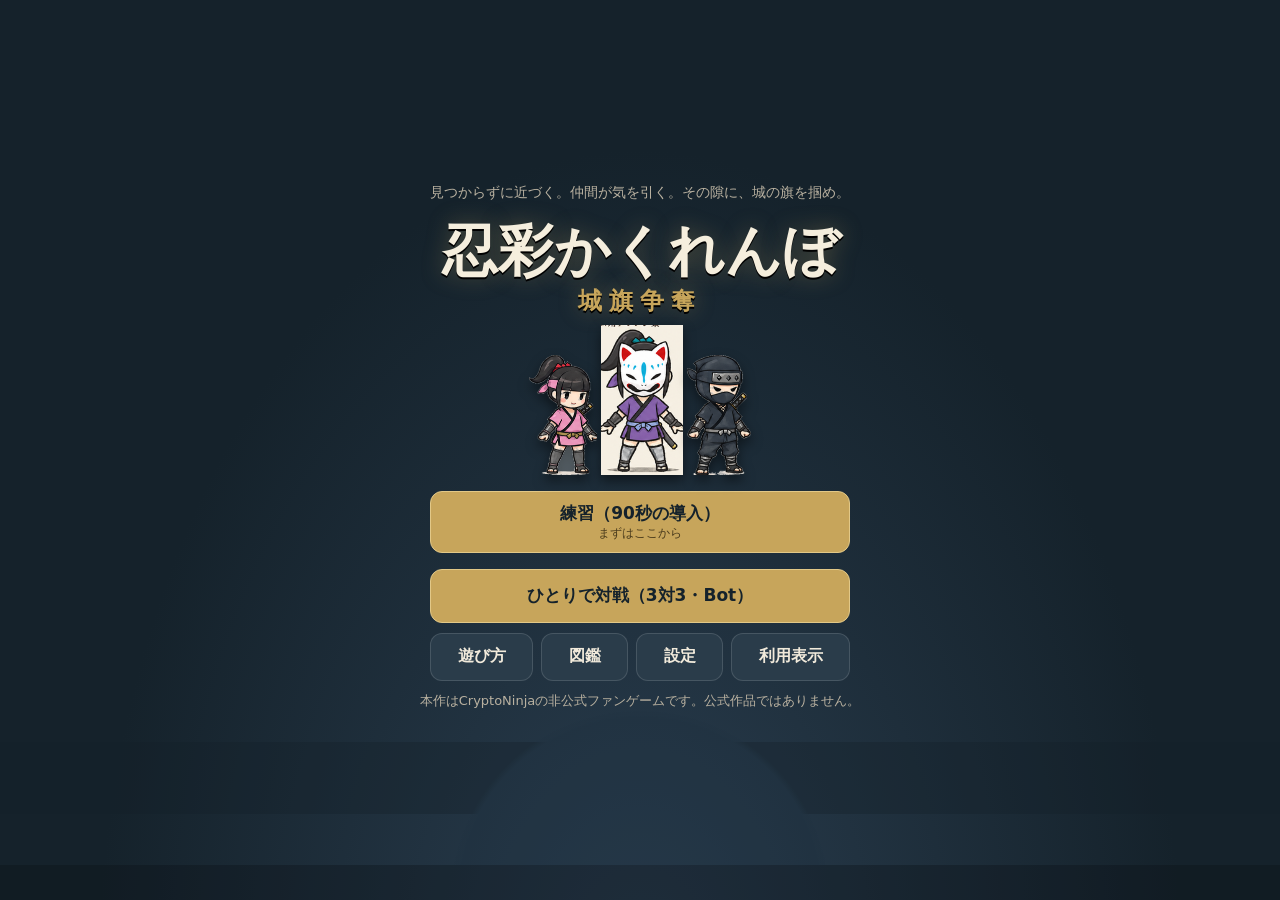
==== index.html @ 896a827f "update ninsai kakurenbo" ====
<!DOCTYPE html>
<html lang="ja">
<head>
  <meta charset="UTF-8">
  <meta name="viewport" content="width=device-width, initial-scale=1.0, viewport-fit=cover, user-scalable=no">
  <title>忍彩かくれんぼ — 城旗争奪</title>
  <meta name="description" content="擬態かくれんぼで城の旗を先に掴む3対3の忍者ゲーム。CryptoNinja非公式ファンゲーム。課金なし・通信なし・オフライン可。">
  <meta name="theme-color" content="#15222B">
  <link rel="manifest" href="manifest.webmanifest">
  <link rel="icon" href="icons/icon-192.png">
  <link rel="apple-touch-icon" href="icons/apple-touch-icon.png">
  <meta name="apple-mobile-web-app-capable" content="yes">
  <meta name="apple-mobile-web-app-status-bar-style" content="black-translucent">
  <meta name="apple-mobile-web-app-title" content="忍彩かくれんぼ">
  <link rel="stylesheet" href="style.css?v=2">
</head>
<body>

  <!-- タイトル -->
  <section id="screen-title" class="screen active">
    <div class="title-wrap">
      <div class="title-castle" aria-hidden="true"></div>
      <p class="title-sub">見つからずに近づく。仲間が気を引く。その隙に、城の旗を掴め。</p>
      <h1 class="title-logo"><span>忍彩かくれんぼ</span><small>城旗争奪</small></h1>
      <div class="title-chars" aria-hidden="true">
        <img src="img/chars/sakuya_quarter.png" alt="">
        <img src="img/chars/kohaku_front.png" alt="" class="mid">
        <img src="img/chars/jin_quarter.png" alt="">
      </div>
      <div class="title-btns">
        <button class="btn primary big" id="btn-tutorial">練習（90秒の導入）<small class="tut-badge">まずはここから</small></button>
        <button class="btn primary big" data-go="lobby">ひとりで対戦（3対3・Bot）</button>
        <div class="row">
          <button class="btn" data-go="howto">遊び方</button>
          <button class="btn" data-go="zukan">図鑑</button>
          <button class="btn" data-open-settings>設定</button>
          <button class="btn" data-go="credits">利用表示</button>
        </div>
      </div>
      <p class="mini">本作はCryptoNinjaの非公式ファンゲームです。公式作品ではありません。</p>
    </div>
  </section>

  <!-- 遊び方 -->
  <section id="screen-howto" class="screen page">
    <header class="page-head"><button class="btn small" data-go="title">← 戻る</button><h2>遊び方</h2></header>
    <div id="howto-body" class="page-body"></div>
  </section>

  <!-- ロビー -->
  <section id="screen-lobby" class="screen page">
    <header class="page-head"><button class="btn small" data-go="title">← 戻る</button><h2>対戦の準備</h2></header>
    <div class="page-body">
      <h3>1. 忍者を選ぶ <small>公式39体・能力は全員同じ。見た目だけ</small></h3>
      <div id="char-preview" class="char-preview"></div>
      <div id="char-grid" class="cgrid"></div>
      <h3>2. チーム <small>色と形で見分ける</small></h3>
      <div id="team-cards" class="cards two"></div>
      <h3>3. あなたの担当 <small>作戦であって能力ではない。試合中に入れ替えてよい</small></h3>
      <div id="role-cards" class="cards"></div>
      <h3>味方2人 <small>おまかせか指名</small></h3>
      <div id="mate-list" class="mates"></div>
      <h3>相手の強さ</h3>
      <div id="dif-cards" class="cards"></div>
      <button class="btn primary big" id="btn-start-match">作戦会議へ →</button>
      <p class="mini">通信対戦は未実装。味方2人と相手3人は端末内のBot（人間と同じ可視情報・能力制限で動く）。</p>
    </div>
  </section>

  <!-- 作戦（15秒） -->
  <section id="screen-briefing" class="screen page">
    <div class="briefing">
      <h2>作戦会議 <span class="timer"><b id="briefing-timer">15</b>秒</span></h2>
      <canvas id="briefing-map" width="384" height="288"></canvas>
      <p id="briefing-text"></p>
      <div class="legend"><span class="n">北・竹回廊</span><span class="c">中央門</span><span class="s">南・石庭</span></div>
      <button class="btn primary big" id="btn-depart">出発（3秒後に開始）</button>
    </div>
  </section>

  <!-- 試合 -->
  <section id="screen-game" class="screen">
    <canvas id="game-canvas"></canvas>
    <div id="stick-zone"><div id="stick-base"><div id="stick-knob"></div></div></div>
    <div id="aim-arrow"></div>

    <div class="hud-top">
      <div id="hud-mates" class="hud-mates"></div>
      <div class="hud-center">
        <div class="hud-time-wrap"><span id="hud-compass" class="compass">➤</span><span id="hud-time">4:00</span><span id="hud-ot" class="ot">延長</span></div>
        <div class="hud-tag">城の旗を先に掴め</div>
      </div>
      <div class="hud-right">
        <canvas id="minimap" width="128" height="96"></canvas>
        <button id="btn-pause" class="icon-btn" aria-label="ポーズ">≡</button>
      </div>
    </div>
    <div id="toast"></div>
    <div id="countdown"></div>
    <div id="hud-return"></div>

    <div id="tut-panel"></div>
    <button id="btn-tut-skip" class="btn small">練習をやめる</button>

    <div class="hud-bottom">
      <div class="camo-wrap"><div id="hud-camo" class="hud-camo"></div><div class="camo-bar"><div id="hud-camo-bar"></div></div></div>
      <button id="btn-claim" class="claim-btn">🚩 旗を掴む<small>F</small></button>
    </div>

    <div id="btns">
      <div id="ping-menu" class="ping-menu"></div>
      <button class="abtn sub" data-action="ping"><span class="ic">👋</span><span class="lb">合図</span><kbd>R</kbd></button>
      <button class="abtn sub" data-action="crouch" id="btn-crouch"><span class="ic">🧎</span><span class="lb">しゃがむ</span><kbd>C</kbd></button>
      <button class="abtn" data-action="scan"><span class="ic">👁</span><span class="lb">見破り</span><kbd>Q</kbd></button>
      <button class="abtn" data-action="camo"><span class="ic">🎋</span><span class="lb">布</span><kbd>E</kbd></button>
      <button class="abtn main" data-action="shot"><span class="ic">🏷</span><span class="lb">印</span><kbd>Space</kbd></button>
    </div>

    <div id="pause" class="overlay">
      <div class="panel">
        <h2>ポーズ</h2>
        <button class="btn primary big" id="btn-resume">続ける</button>
        <button class="btn big" id="btn-pause-settings">設定</button>
        <button class="btn big" id="btn-quit">やめてタイトルへ</button>
      </div>
    </div>
    <div id="rotate-hint">横向きにすると遊びやすい</div>
  </section>

  <!-- 結果 -->
  <section id="screen-result" class="screen page">
    <div class="page-body result">
      <h2 id="result-title" class="result-title">結果</h2>
      <p id="result-sub" class="result-sub"></p>
      <div id="result-hero" class="result-hero"></div>
      <table id="result-table" class="result-table"></table>
      <div class="row">
        <button class="btn primary big" id="btn-rematch">もう一戦</button>
        <button class="btn big" id="btn-rematch-swap">チーム入替で再戦</button>
      </div>
      <button class="btn" id="btn-to-lobby">ロビーへ戻る</button>
    </div>
  </section>

  <!-- 練習おわり -->
  <section id="screen-tutdone" class="screen page">
    <div class="page-body result">
      <h2 class="result-title win">練習おわり！</h2>
      <div class="result-hero"><img src="img/chars/kohaku_happy.png" alt=""><div class="bubble" id="tut-done-text"></div></div>
      <button class="btn primary big" data-go="lobby">ひとりで対戦へ</button>
      <button class="btn" data-go="title">タイトルへ</button>
    </div>
  </section>

  <!-- 図鑑 -->
  <section id="screen-zukan" class="screen page">
    <header class="page-head"><button class="btn small" data-go="title">← 戻る</button><h2>図鑑</h2></header>
    <div class="page-body">
      <div id="zukan-stats" class="stats"></div>
      <div id="zukan-filter" class="chips"></div>
      <div id="zukan-cards"></div>
      <p class="mini">名前・クラン・忍術・武器・紹介文は <a href="https://www.ninja-dao.com/characters" target="_blank" rel="noopener">Ninja DAO 公式キャラクター資料</a>（CC0）から。資料シートは公式2D・公式3Dフィギュア・公式データをまとめた参照用。「ゲーム用アレンジ案」は公式画像を参照して描いた本作の解釈で、公式設定画ではない。</p>
    </div>
  </section>

  <!-- 利用表示 -->
  <section id="screen-credits" class="screen page">
    <header class="page-head"><button class="btn small" data-go="title">← 戻る</button><h2>利用表示</h2></header>
    <div class="page-body">
      <div class="card">
        <h3>本作について</h3>
        <p><b>本作はCryptoNinjaの非公式ファンゲームです。公式作品ではありません。</b></p>
        <p>キャラクター（CryptoNinja 公式39体）の名前・外見・クラン・忍術・武器・紹介文は <a href="https://www.ninja-dao.com/characters" target="_blank" rel="noopener">Ninja DAO 公式キャラクター資料</a> を参照しています。会話・競技上の役割・擬態の道具・チーム分けは本作の創作で、公式の設定ではありません。</p>
        <p>利用条件は <a href="https://www.ninja-dao.com/guidelines" target="_blank" rel="noopener">CryptoNinja 利用ガイドライン</a> に従います。タイトルは仮題です。</p>
      </div>
      <div class="card">
        <h3>お金・通信</h3>
        <p>課金・広告・アイテム販売はありません。通信もしません（試合は端末内で完結し、戦績は端末内にだけ保存）。速度・擬態時間・索敵範囲に差をつける要素は今後も売りません。</p>
      </div>
      <div class="card">
        <h3>設計</h3>
        <p>ルールは「忍彩かくれんぼ — 城旗争奪 ゲーム設計書 v1.0」（2026-09-22）に基づく単一端末向けの試作。3対3の通信対戦・三人称3Dは未実装で、競技の判定はサーバーへ移せる形（入力は方向と行動だけ、座標と命中は判定側が決める）で作ってあります。</p>
        <p class="mini">版 1.0 ／ ルール版 1.0 ／ マップ「竹影の城」1.0</p>
      </div>
    </div>
  </section>

  <!-- 設定（どの画面からも開ける） -->
  <div id="settings-panel" class="overlay">
    <div class="panel">
      <h2>設定</h2>
      <label class="row-set"><span>操作の左右を入替（スティックを右に）</span><input type="checkbox" id="set-swap"></label>
      <label class="row-set"><span>足音の方向マークを表示</span><input type="checkbox" id="set-foot"></label>
      <label class="row-set"><span>点滅・揺れを減らす</span><input type="checkbox" id="set-motion"></label>
      <label class="row-set"><span>ボタンにキー名を表示（PC）</span><input type="checkbox" id="set-keys"></label>
      <label class="row-set"><span>画面の拡大率</span><input type="range" id="set-zoom" min="0.8" max="1.3" step="0.1"></label>
      <label class="row-set"><span>音量</span><input type="range" id="set-vol" min="0" max="1" step="0.1"></label>
      <button class="btn primary big" id="btn-close-settings">閉じる</button>
      <button class="btn small danger" id="btn-reset-save">戦績と設定を消す</button>
    </div>
  </div>
  <div id="sheet-modal" class="overlay"><img id="sheet-img" alt="キャラクターシート"></div>
  <div id="picker-modal" class="overlay">
    <div class="panel wide">
      <h2>味方を指名</h2>
      <div id="picker-grid" class="cgrid"></div>
      <button class="btn big" id="btn-close-picker">閉じる</button>
    </div>
  </div>

  <script src="chars.js?v=2"></script>
  <script src="data.js?v=2"></script>
  <script src="sim.js?v=2"></script>
  <script src="render.js?v=2"></script>
  <script src="game.js?v=2"></script>
</body>
</html>
---- style.css ----
/* 忍彩かくれんぼ — 墨紺 #15222B / 紙白 #F5EEDD / 真鍮 #C7A55B。青○ #3C83BA・橙△ #D87932 */
:root {
  --ink: #15222B; --ink2: #1e2e3a; --ink3: #2a3c4a; --paper: #F5EEDD; --paper2: #e6dcc4; --brass: #C7A55B;
  --blue: #3C83BA; --orange: #D87932; --red: #D9483B; --green: #5fae7c; --yellow: #FFD84A;
  --text: #f1eadb; --muted: #b9b1a0;
  --font: "Yu Gothic UI", "Hiragino Sans", "Hiragino Kaku Gothic ProN", "Meiryo", system-ui, sans-serif;
  --serif: "Yu Mincho", "Hiragino Mincho ProN", "Noto Serif JP", serif;
  --sat: env(safe-area-inset-top, 0px); --sab: env(safe-area-inset-bottom, 0px); --sal: env(safe-area-inset-left, 0px); --sar: env(safe-area-inset-right, 0px);
}
* { box-sizing: border-box; -webkit-tap-highlight-color: transparent; }
html, body { margin: 0; height: 100%; background: var(--ink); color: var(--text); font-family: var(--font); font-size: 16px; line-height: 1.5; overflow: hidden; overscroll-behavior: none; }
button { font-family: inherit; font-size: inherit; color: inherit; }
a { color: #9fd0ff; }
img { user-select: none; -webkit-user-drag: none; }
h1, h2, h3 { margin: 0; }
p { margin: 0 0 .6em; }
small { font-size: .82em; color: var(--muted); }
.mini { font-size: 13px; color: var(--muted); }

/* ---------- 画面 ---------- */
.screen { position: fixed; inset: 0; display: none; }
.screen.active { display: block; }
.page { display: none; flex-direction: column; }
.page.active { display: flex; }
.page-head { display: flex; align-items: center; gap: 12px; padding: calc(10px + var(--sat)) 16px 8px; background: var(--ink2); border-bottom: 1px solid #ffffff14; }
.page-head h2 { font-family: var(--serif); font-weight: 600; font-size: 20px; }
.page-body { flex: 1; overflow-y: auto; padding: 14px 16px calc(24px + var(--sab)); -webkit-overflow-scrolling: touch; }
.page-body h3 { font-size: 16px; margin: 14px 0 8px; color: var(--paper); }
.page-body h3 small { font-weight: 400; margin-left: 6px; }
.card { background: var(--ink2); border: 1px solid #ffffff12; border-radius: 12px; padding: 12px 14px; margin-bottom: 10px; }
.card h3 { margin: 0 0 6px; color: var(--brass); font-size: 16px; }
.card p { font-size: 15px; }
.row { display: flex; gap: 8px; flex-wrap: wrap; }
.row > .btn { flex: 1 1 auto; }

/* ---------- ボタン ---------- */
.btn { min-height: 48px; padding: 10px 16px; border-radius: 12px; border: 1px solid #ffffff22; background: var(--ink3); color: var(--text); cursor: pointer; font-weight: 600; display: inline-flex; align-items: center; justify-content: center; gap: 6px; }
.btn:active { transform: translateY(1px); filter: brightness(1.15); }
.btn.primary { background: var(--brass); color: var(--ink); border-color: #e2c887; }
.btn.big { width: 100%; font-size: 17px; min-height: 54px; margin: 6px 0; flex-direction: column; gap: 0; }
.btn.small { min-height: 44px; padding: 6px 12px; font-size: 14px; }
.btn.danger { background: #4a2626; border-color: #7a3838; }
.btn small { font-weight: 500; }
.btn.primary small { color: #4a3b1c; }

/* ---------- タイトル ---------- */
#screen-title { background: radial-gradient(ellipse at 50% 110%, #2a3e50 0%, var(--ink) 60%); overflow-y: auto; }
.title-wrap { min-height: 100%; display: flex; flex-direction: column; align-items: center; justify-content: center; padding: calc(20px + var(--sat)) 20px calc(20px + var(--sab)); text-align: center; gap: 10px; position: relative; }
.title-castle { position: absolute; left: 0; right: 0; bottom: 0; height: 32%; opacity: .35; pointer-events: none;
  background: linear-gradient(to top, #0b1117 0, #0b1117 12%, transparent 12%),
    radial-gradient(circle at 50% 100%, #1f3140 0, #1f3140 26%, transparent 27%),
    linear-gradient(to top, transparent 0, transparent 30%, #142029 30%, #142029 55%, transparent 55%); background-repeat: no-repeat; }
.title-sub { font-size: 14px; color: var(--muted); max-width: 420px; }
.title-logo { font-family: var(--serif); font-weight: 700; font-size: clamp(36px, 8vw, 56px); line-height: 1.1; color: var(--paper); text-shadow: 0 2px 0 #000, 0 0 22px rgba(199,165,91,.35); display: flex; flex-direction: column; align-items: center; }
.title-logo small { font-size: .42em; color: var(--brass); letter-spacing: .3em; margin-top: 6px; }
.title-chars { display: flex; align-items: flex-end; justify-content: center; gap: 4px; height: 150px; }
.title-chars img { height: 120px; filter: drop-shadow(0 6px 6px rgba(0,0,0,.5)); }
.title-chars img.mid { height: 150px; }
.title-btns { width: 100%; max-width: 420px; display: flex; flex-direction: column; gap: 4px; }
.tut-badge { font-size: 12px; }
body.tut-done .tut-badge { display: none; }

/* ---------- ロビー ---------- */
.cards { display: grid; grid-template-columns: repeat(3, 1fr); gap: 8px; }
.cards.two { grid-template-columns: repeat(2, 1fr); }
.char-card, .team-card, .role-card, .dif-card { background: var(--ink2); border: 2px solid #ffffff18; border-radius: 14px; padding: 10px 8px; color: var(--text); cursor: pointer; text-align: center; min-height: 48px; }
.char-card.sel, .team-card.sel, .role-card.sel, .dif-card.sel { border-color: var(--brass); background: #2c3a2c; box-shadow: 0 0 0 2px rgba(199,165,91,.25) inset; }
.char-card img { height: 96px; display: block; margin: 0 auto 4px; }
.cc-name { font-weight: 700; font-size: 17px; }
.cc-name small { display: block; font-weight: 400; }
.cc-sub { font-size: 12px; color: var(--muted); }
.team-card { font-weight: 700; font-size: 17px; }
.team-card .shape { color: var(--tc); font-size: 26px; display: block; }
.team-card small { display: block; font-weight: 400; }
.role-card { text-align: left; }
.role-card b { font-size: 17px; }
.role-card small { display: block; color: var(--brass); }
.role-card p { font-size: 12px; color: var(--muted); margin: 4px 0 0; }
.mates { display: flex; gap: 8px; flex-wrap: wrap; align-items: center; }
.mate { display: flex; align-items: center; gap: 8px; background: var(--ink2); border-radius: 12px; padding: 6px 10px; }
.mate img { width: 40px; height: 40px; border-radius: 50%; background: #3a4a55; }
.mate small { display: block; }

/* ---------- 作戦 ---------- */
#screen-briefing { background: var(--ink); overflow-y: auto; }
.briefing { max-width: 560px; margin: 0 auto; padding: calc(14px + var(--sat)) 16px calc(16px + var(--sab)); display: flex; flex-direction: column; gap: 10px; align-items: center; }
.briefing h2 { font-family: var(--serif); font-size: 22px; display: flex; gap: 12px; align-items: baseline; }
.briefing .timer { font-family: var(--font); font-size: 15px; color: var(--muted); }
.briefing .timer b { font-size: 24px; color: var(--brass); }
#briefing-map { width: 100%; max-width: 480px; height: auto; border: 2px solid #ffffff22; border-radius: 10px; background: #0d1219; }
#briefing-text { font-size: 15px; }
.legend { display: flex; gap: 14px; font-size: 13px; }
.legend .n { color: #7fd1a6; } .legend .c { color: #f2d27c; } .legend .s { color: #a9b8c9; }

/* ---------- 試合 ---------- */
#screen-game { background: #0d1219; touch-action: none; user-select: none; overflow: hidden; }
#game-canvas { position: absolute; inset: 0; width: 100%; height: 100%; display: block; }
#stick-zone { position: absolute; left: 0; top: 30%; bottom: 0; width: 50%; touch-action: none; z-index: 5; }
body.swap #stick-zone { left: auto; right: 0; }
#stick-base { position: absolute; width: 110px; height: 110px; margin: -55px 0 0 -55px; border-radius: 50%; background: rgba(245,238,221,.10); border: 2px solid rgba(245,238,221,.35); display: none; pointer-events: none; }
#stick-base.on { display: block; }
#stick-knob { position: absolute; left: 50%; top: 50%; width: 52px; height: 52px; margin: -26px 0 0 -26px; border-radius: 50%; background: rgba(245,238,221,.75); box-shadow: 0 2px 8px rgba(0,0,0,.5); }
#aim-arrow { position: absolute; height: 4px; width: 0; background: linear-gradient(to right, rgba(255,255,255,.1), rgba(255,255,255,.9)); transform-origin: 0 50%; display: none; pointer-events: none; z-index: 6; border-radius: 2px; }
#aim-arrow.on { display: block; }
#aim-arrow::after { content: ""; position: absolute; right: -6px; top: -5px; border: 7px solid transparent; border-left: 10px solid #fff; }

.hud-top { position: absolute; left: calc(8px + var(--sal)); right: calc(8px + var(--sar)); top: calc(6px + var(--sat)); display: flex; justify-content: space-between; align-items: flex-start; pointer-events: none; z-index: 7; gap: 8px; }
.hud-mates { display: flex; flex-direction: column; gap: 4px; }
.mate-chip { display: flex; align-items: center; gap: 6px; background: rgba(21,34,43,.75); border-radius: 20px; padding: 3px 10px 3px 3px; font-size: 13px; line-height: 1.15; }
.mate-chip img { width: 30px; height: 30px; border-radius: 50%; background: #3a4a55; }
.mate-chip.me { border: 1px solid var(--brass); }
.mate-chip small { display: block; font-size: 11px; }
.mate-chip em { font-style: normal; font-size: 11px; background: #4a3a20; color: #ffd68a; border-radius: 8px; padding: 1px 6px; }
.mate-chip em.mk { background: #5a2a24; color: #ffb3a8; }
.hud-center { text-align: center; }
.hud-time-wrap { display: inline-flex; align-items: center; gap: 8px; background: rgba(21,34,43,.8); border: 1px solid #ffffff22; border-radius: 22px; padding: 4px 14px; }
#hud-time { font-size: 24px; font-weight: 700; font-variant-numeric: tabular-nums; }
#hud-time.warn { color: #ff8a7a; }
.compass { display: inline-block; color: var(--brass); font-size: 20px; }
.ot { display: none; background: var(--red); color: #fff; border-radius: 8px; padding: 1px 8px; font-size: 13px; font-weight: 700; }
.ot.on { display: inline-block; }
.hud-tag { font-size: 12px; color: var(--muted); margin-top: 2px; }
.hud-right { display: flex; flex-direction: column; align-items: flex-end; gap: 6px; pointer-events: auto; }
#minimap { width: 128px; height: 96px; border: 1px solid #ffffff33; border-radius: 6px; background: #0d1219; }
.icon-btn { width: 44px; height: 44px; border-radius: 12px; border: 1px solid #ffffff33; background: rgba(21,34,43,.85); font-size: 22px; cursor: pointer; }

#toast { position: absolute; top: calc(64px + var(--sat)); left: 50%; transform: translateX(-50%); display: flex; flex-direction: column; gap: 4px; align-items: center; pointer-events: none; z-index: 8; width: max-content; max-width: 90vw; }
.tst { background: rgba(245,238,221,.95); color: var(--ink); border-radius: 10px; padding: 5px 12px; font-size: 14px; font-weight: 600; box-shadow: 0 2px 8px rgba(0,0,0,.4); animation: pop .2s ease-out; }
.tst.good { background: #dff3e4; } .tst.bad { background: #ffd9d3; } .tst.info { background: #ffe9b8; }
@keyframes pop { from { transform: scale(.85); opacity: 0; } to { transform: scale(1); opacity: 1; } }
#countdown { position: absolute; left: 50%; top: 40%; transform: translate(-50%, -50%); font-family: var(--serif); font-size: clamp(40px, 12vw, 84px); font-weight: 700; color: var(--paper); text-shadow: 0 3px 0 #000, 0 0 30px rgba(199,165,91,.5); display: none; pointer-events: none; z-index: 9; }
#countdown.on { display: block; }
#hud-return { position: absolute; left: 50%; top: 52%; transform: translateX(-50%); background: rgba(21,34,43,.85); border: 1px solid #ffffff33; border-radius: 12px; padding: 8px 16px; font-size: 16px; display: none; z-index: 8; pointer-events: none; }
#hud-return.on { display: block; }

.hud-bottom { position: absolute; left: 50%; bottom: calc(14px + var(--sab)); transform: translateX(-50%); display: flex; flex-direction: column; align-items: center; gap: 8px; pointer-events: none; z-index: 7; width: min(46vw, 320px); }
.camo-wrap { width: 100%; background: rgba(21,34,43,.75); border-radius: 12px; padding: 5px 10px; text-align: center; }
.hud-camo { font-size: 13px; color: var(--muted); }
.hud-camo.ok { color: #cfe8d6; } .hud-camo.warn { color: #ffb3a8; }
.camo-bar { height: 4px; background: #ffffff22; border-radius: 2px; margin-top: 4px; overflow: hidden; }
#hud-camo-bar { height: 100%; width: 0; background: var(--green); transition: width .1s linear; }
.claim-btn { display: none; pointer-events: auto; min-height: 60px; padding: 8px 28px; border-radius: 16px; border: 2px solid #fff; background: var(--red); color: #fff; font-size: 22px; font-weight: 800; box-shadow: 0 0 24px rgba(217,72,59,.7); animation: pulse .8s infinite alternate; flex-direction: column; line-height: 1.1; }
.claim-btn.on { display: flex; }
.claim-btn.blocked { background: #5a4b46; box-shadow: none; animation: none; }
.claim-btn small { color: #fff; opacity: .7; display: none; }
@keyframes pulse { from { transform: scale(1); } to { transform: scale(1.06); } }

#btns { position: absolute; right: calc(10px + var(--sar)); bottom: calc(14px + var(--sab)); display: grid; grid-template-columns: 62px 62px 76px; grid-template-rows: 62px 76px; gap: 8px; align-items: end; justify-items: end; z-index: 7; touch-action: none; }
body.swap #btns { right: auto; left: calc(10px + var(--sal)); justify-items: start; grid-template-columns: 76px 62px 62px; }
.abtn { position: relative; width: 62px; height: 62px; border-radius: 50%; border: 2px solid #ffffff44; background: rgba(21,34,43,.85); color: var(--text); display: flex; flex-direction: column; align-items: center; justify-content: center; cursor: pointer; padding: 0; touch-action: none; }
.abtn.main { width: 76px; height: 76px; border-color: var(--brass); }
.abtn.sub { width: 56px; height: 56px; opacity: .9; }
.abtn .ic { font-size: 22px; line-height: 1; }
.abtn.main .ic { font-size: 28px; }
.abtn .lb { font-size: 11px; margin-top: 2px; }
.abtn kbd { display: none; position: absolute; bottom: -6px; right: -4px; background: #f5eedd; color: var(--ink); border-radius: 5px; font-size: 10px; padding: 0 4px; font-family: var(--font); }
body.show-keys .abtn kbd { display: block; }
.abtn.press { filter: brightness(1.3); transform: scale(.95); }
.abtn.active { background: #2e4a3a; border-color: var(--green); }
.abtn.cool::before { content: ""; position: absolute; inset: -2px; border-radius: 50%; background: conic-gradient(rgba(0,0,0,.65) calc(var(--cd, 0) * 100%), transparent 0); pointer-events: none; }
.abtn.cool { color: #9aa3ad; }
.ping-menu { position: absolute; right: 0; bottom: 100%; margin-bottom: 8px; display: none; flex-direction: column; gap: 6px; background: rgba(21,34,43,.95); border: 1px solid #ffffff33; border-radius: 12px; padding: 8px; z-index: 9; }
body.swap .ping-menu { right: auto; left: 0; }
.ping-menu.on { display: flex; }
.ping-menu button { min-height: 44px; padding: 6px 14px; border-radius: 10px; border: 1px solid #ffffff22; background: var(--ink3); white-space: nowrap; font-weight: 600; }

#tut-panel { position: absolute; left: 50%; transform: translateX(-50%); top: calc(96px + var(--sat)); width: min(92vw, 520px); background: rgba(245,238,221,.96); color: var(--ink); border-radius: 12px; padding: 8px 12px; font-size: 14px; display: none; z-index: 8; box-shadow: 0 4px 16px rgba(0,0,0,.4); }
#tut-panel p { margin: 2px 0; font-size: 14px; }
#tut-panel small { color: #5a5245; }
#tut-panel b { color: #6b4b12; }
.tut-steps { display: flex; gap: 4px; margin-bottom: 4px; }
.tut-steps span { width: 22px; height: 6px; border-radius: 3px; background: #c8bfa8; }
.tut-steps span.done { background: var(--green); } .tut-steps span.now { background: var(--brass); }
.tut-ok { position: absolute; right: 10px; top: -14px; background: var(--green); color: #fff; font-weight: 800; padding: 2px 10px; border-radius: 10px; animation: pop .3s; }
#btn-tut-skip { position: absolute; right: calc(8px + var(--sar)); top: calc(160px + var(--sat)); display: none; z-index: 8; }
body[data-screen="game"].tutorial #tut-panel, body[data-screen="game"].tutorial #btn-tut-skip { display: block; }

.overlay { position: fixed; inset: 0; background: rgba(6,10,16,.78); display: none; align-items: center; justify-content: center; z-index: 50; padding: 16px; }
.overlay.on { display: flex; }
.panel { background: var(--ink2); border: 1px solid #ffffff22; border-radius: 16px; padding: 18px; width: min(92vw, 420px); max-height: 90vh; overflow-y: auto; }
.panel h2 { font-family: var(--serif); margin-bottom: 10px; }
.row-set { display: flex; justify-content: space-between; align-items: center; gap: 10px; min-height: 48px; padding: 4px 0; border-bottom: 1px solid #ffffff12; font-size: 15px; }
.row-set input[type="checkbox"] { width: 24px; height: 24px; }
.row-set input[type="range"] { width: 140px; }
#sheet-modal img { max-width: 96vw; max-height: 92vh; border-radius: 8px; background: #fff; }
#rotate-hint { position: absolute; left: 50%; bottom: calc(120px + var(--sab)); transform: translateX(-50%); background: rgba(245,238,221,.9); color: var(--ink); font-size: 13px; padding: 4px 12px; border-radius: 10px; display: none; z-index: 8; pointer-events: none; }
#rotate-hint.on { display: block; }

/* ---------- 結果・図鑑 ---------- */
.result { max-width: 560px; margin: 0 auto; text-align: center; }
.result-title { font-family: var(--serif); font-size: 30px; margin: 10px 0 4px; }
.result-title.win { color: var(--brass); } .result-title.lose { color: #c9d1d9; } .result-title.draw { color: var(--muted); }
.result-sub { color: var(--muted); font-size: 14px; }
.result-hero { display: flex; align-items: center; justify-content: center; gap: 12px; margin: 10px 0; }
.result-hero img { height: 150px; filter: drop-shadow(0 6px 6px rgba(0,0,0,.5)); }
.bubble { background: var(--paper); color: var(--ink); border-radius: 14px; padding: 10px 14px; font-size: 15px; max-width: 260px; position: relative; text-align: left; }
.bubble::before { content: ""; position: absolute; left: -10px; top: 50%; border: 8px solid transparent; border-right-color: var(--paper); margin-top: -8px; }
.result-table { width: 100%; border-collapse: collapse; margin: 8px 0 14px; font-size: 14px; }
.result-table th, .result-table td { padding: 6px 4px; border-bottom: 1px solid #ffffff14; text-align: center; }
.result-table td:first-child { text-align: left; }
.result-table td small { display: block; }
.stats { display: grid; grid-template-columns: repeat(4, 1fr); gap: 6px; margin-bottom: 12px; }
.stat { background: var(--ink2); border-radius: 10px; padding: 8px 4px; text-align: center; font-size: 12px; color: var(--muted); }
.stat b { display: block; font-size: 20px; color: var(--paper); }
.zcard { display: flex; gap: 12px; background: var(--ink2); border-radius: 14px; padding: 12px; margin-bottom: 10px; }
.zcard img { height: 170px; align-self: center; }
.zcard h3 { color: var(--paper); font-size: 20px; margin: 0 0 4px; }
.zcard dl { margin: 0; font-size: 13px; }
.zcard dt { color: var(--brass); margin-top: 6px; font-size: 12px; }
.zcard dd { margin: 0; }
table.ctl { width: 100%; border-collapse: collapse; font-size: 14px; }
table.ctl th, table.ctl td { padding: 5px 4px; border-bottom: 1px solid #ffffff14; text-align: left; }

@media (max-width: 640px) {
  .cards { grid-template-columns: repeat(3, 1fr); gap: 6px; }
  .char-card img { height: 80px; }
  .role-card p { display: none; }
  .zcard { flex-direction: column; }
  .zcard img { height: 140px; }
  .stats { grid-template-columns: repeat(4, 1fr); }
}
@media (max-height: 460px) {
  .hud-mates .mate-chip small { display: none; }
  #minimap { width: 96px; height: 72px; }
  .hud-tag { display: none; }
}

/* 縦画面：状態表示をボタン列の上へ逃がす */
@media (orientation: portrait) {
  .hud-bottom { bottom: calc(176px + var(--sab)); width: min(86vw, 360px); }
  #btns { grid-template-columns: 56px 56px 72px; grid-template-rows: 56px 72px; }
  #rotate-hint { bottom: auto; top: calc(150px + var(--sat)); }
  #stick-zone { top: 36%; }
}

/* ---------- 39体のキャラ選択 ---------- */
.char-preview { display: flex; gap: 14px; align-items: center; background: var(--ink2); border: 1px solid #ffffff12; border-radius: 14px; padding: 10px 14px; margin-bottom: 10px; }
.char-preview img { height: 150px; filter: drop-shadow(0 6px 6px rgba(0,0,0,.5)); }
.char-preview b { font-size: 22px; }
.cp-sub { color: var(--brass); font-size: 14px; }
.cp-bio { font-size: 13px; color: var(--muted); margin-top: 4px; max-height: 3.2em; overflow: hidden; }
.cp-tag { display: inline-block; margin-top: 6px; font-size: 11px; background: #ffffff12; border-radius: 8px; padding: 2px 8px; color: var(--muted); }
.cgrid { display: grid; grid-template-columns: repeat(auto-fill, minmax(66px, 1fr)); gap: 6px; }
.cgrid-btn { background: var(--ink2); border: 2px solid #ffffff14; border-radius: 12px; padding: 5px 2px 4px; color: var(--text); cursor: pointer; display: flex; flex-direction: column; align-items: center; gap: 1px; min-height: 48px; }
.cgrid-btn img, .cgrid-btn .q { width: 48px; height: 48px; border-radius: 50%; background: #3a4a55; object-fit: cover; display: flex; align-items: center; justify-content: center; font-size: 22px; color: var(--muted); }
.cgrid-btn span { font-size: 12px; font-weight: 700; line-height: 1.1; }
.cgrid-btn small { font-size: 10px; }
.cgrid-btn.sel { border-color: var(--brass); background: #2c3a2c; }
.mate-slot { display: flex; align-items: center; gap: 8px; background: var(--ink2); border: 1px solid #ffffff18; border-radius: 12px; padding: 6px 10px; color: var(--text); cursor: pointer; min-height: 48px; text-align: left; }
.mate-slot img, .mate-slot .q { width: 40px; height: 40px; border-radius: 50%; background: #3a4a55; display: flex; align-items: center; justify-content: center; font-size: 20px; color: var(--muted); }
.mate-slot small { display: block; }
.mate-slot em { font-style: normal; font-size: 12px; color: var(--brass); margin-left: 4px; }
.panel.wide { width: min(96vw, 720px); }
.chips { display: flex; gap: 6px; flex-wrap: wrap; margin-bottom: 10px; }
.chip { min-height: 36px; padding: 4px 12px; border-radius: 18px; border: 1px solid #ffffff22; background: var(--ink2); color: var(--text); cursor: pointer; font-size: 14px; }
.chip.sel { background: var(--brass); color: var(--ink); border-color: var(--brass); }
.zimg { position: relative; width: 150px; flex-shrink: 0; }
.zimg img { width: 150px; height: 150px; border-radius: 12px; object-fit: cover; }
.zimg .zsprite { position: absolute; right: -8px; bottom: -6px; width: auto; height: 90px; border-radius: 0; filter: drop-shadow(0 3px 3px rgba(0,0,0,.6)); }
@media (max-width: 640px) { .zcard { flex-direction: row; } .zimg { width: 110px; } .zimg img { width: 110px; height: 110px; } .zimg .zsprite { height: 70px; } .char-preview img { height: 120px; } }
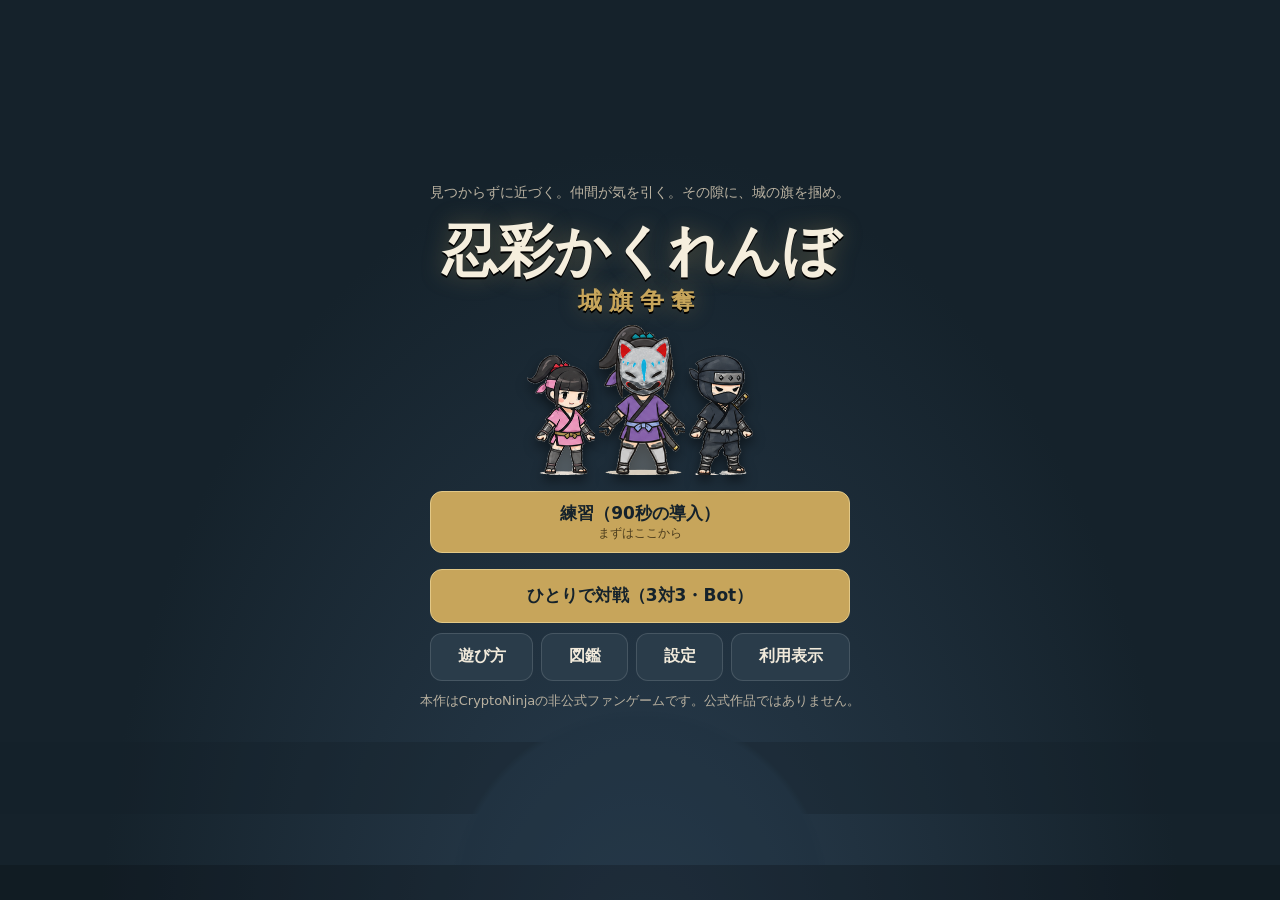
==== commit 1cd1a7d6: "update ninsai kakurenbo" ====
--- a/index.html
+++ b/index.html
@@ -12,7 +12,7 @@
   <meta name="apple-mobile-web-app-capable" content="yes">
   <meta name="apple-mobile-web-app-status-bar-style" content="black-translucent">
   <meta name="apple-mobile-web-app-title" content="忍彩かくれんぼ">
-  <link rel="stylesheet" href="style.css?v=2">
+  <link rel="stylesheet" href="style.css?v=3">
 </head>
 <body>
 
@@ -208,10 +208,10 @@
     </div>
   </div>
 
-  <script src="chars.js?v=2"></script>
-  <script src="data.js?v=2"></script>
-  <script src="sim.js?v=2"></script>
-  <script src="render.js?v=2"></script>
-  <script src="game.js?v=2"></script>
+  <script src="chars.js?v=3"></script>
+  <script src="data.js?v=3"></script>
+  <script src="sim.js?v=3"></script>
+  <script src="render.js?v=3"></script>
+  <script src="game.js?v=3"></script>
 </body>
 </html>
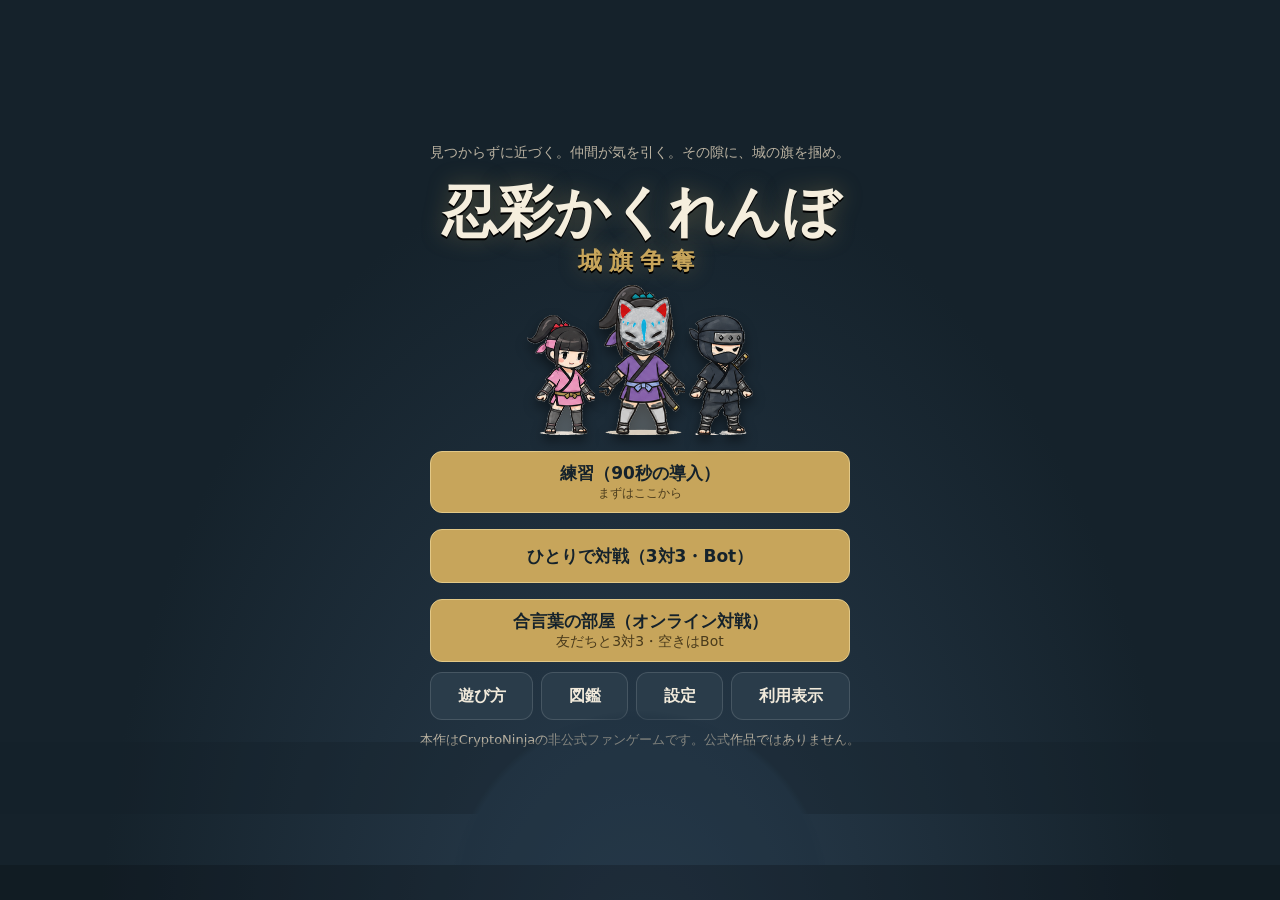
==== commit d8c5a3d5: "update ninsai kakurenbo" ====
--- a/index.html
+++ b/index.html
@@ -12,7 +12,7 @@
   <meta name="apple-mobile-web-app-capable" content="yes">
   <meta name="apple-mobile-web-app-status-bar-style" content="black-translucent">
   <meta name="apple-mobile-web-app-title" content="忍彩かくれんぼ">
-  <link rel="stylesheet" href="style.css?v=3">
+  <link rel="stylesheet" href="style.css?v=4">
 </head>
 <body>
 
@@ -30,6 +30,7 @@
       <div class="title-btns">
         <button class="btn primary big" id="btn-tutorial">練習（90秒の導入）<small class="tut-badge">まずはここから</small></button>
         <button class="btn primary big" data-go="lobby">ひとりで対戦（3対3・Bot）</button>
+        <button class="btn primary big" data-go="online">合言葉の部屋（オンライン対戦）<small>友だちと3対3・空きはBot</small></button>
         <div class="row">
           <button class="btn" data-go="howto">遊び方</button>
           <button class="btn" data-go="zukan">図鑑</button>
@@ -67,6 +68,32 @@
     </div>
   </section>
 
+  <!-- オンライン：部屋を作る／合言葉で参加 -->
+  <section id="screen-online" class="screen page">
+    <header class="page-head"><button class="btn small" data-go="title">← 戻る</button><h2>合言葉の部屋</h2></header>
+    <div class="page-body">
+      <div class="card"><h3>部屋を作る</h3><p>4文字の合言葉が発行されます。友だちに伝えて同じ部屋に入ってもらいます（最大6人・足りない分はBot）。</p><button class="btn primary big" id="btn-room-create">部屋を作る</button></div>
+      <div class="card"><h3>合言葉で参加</h3><div class="code-row"><input id="room-code-input" maxlength="4" autocapitalize="characters" autocomplete="off" spellcheck="false" placeholder="例：AB7K"><button class="btn primary" id="btn-room-join">参加する</button></div></div>
+      <p class="mini" id="online-status"></p>
+      <p class="mini">通信するのは試合の入力（方向と行動）と状態だけ。名前はキャラ名を使い、自由チャットはありません。判定はサーバーが行い、同着は両チーム優勝です。</p>
+    </div>
+  </section>
+
+  <!-- オンライン：部屋（ロビー） -->
+  <section id="screen-room" class="screen page">
+    <header class="page-head"><button class="btn small" id="btn-room-leave">← 退室</button><h2>部屋 <span id="room-code" class="code-inline"></span></h2></header>
+    <div class="page-body">
+      <div class="card code-card"><div class="mini">合言葉（友だちに伝える）</div><div class="code-big" id="room-code-big"></div><button class="btn small" id="btn-code-copy">コピー</button></div>
+      <div class="teams"><div class="team-col" id="room-team-0"></div><div class="team-col" id="room-team-1"></div></div>
+      <h3>あなた <small>忍者・チーム・担当</small></h3>
+      <div class="row room-me" id="room-me"></div>
+      <h3>相手Botの強さ <small>ホストが決める</small></h3>
+      <div id="room-dif" class="cards"></div>
+      <button class="btn primary big" id="btn-room-start">開始（空きはBotで埋める）</button>
+      <p class="mini" id="room-hint"></p>
+    </div>
+  </section>
+
   <!-- 作戦（15秒） -->
   <section id="screen-briefing" class="screen page">
     <div class="briefing">
@@ -195,6 +222,7 @@
       <label class="row-set"><span>ボタンにキー名を表示（PC）</span><input type="checkbox" id="set-keys"></label>
       <label class="row-set"><span>画面の拡大率</span><input type="range" id="set-zoom" min="0.8" max="1.3" step="0.1"></label>
       <label class="row-set"><span>音量</span><input type="range" id="set-vol" min="0" max="1" step="0.1"></label>
+      <label class="row-set col"><span>オンラインのサーバーURL<small>空欄なら既定。自分で公開したWorkerのURLに変えられる</small></span><input id="set-server" inputmode="url" autocomplete="off" spellcheck="false"></label>
       <button class="btn primary big" id="btn-close-settings">閉じる</button>
       <button class="btn small danger" id="btn-reset-save">戦績と設定を消す</button>
     </div>
@@ -208,10 +236,11 @@
     </div>
   </div>
 
-  <script src="chars.js?v=3"></script>
-  <script src="data.js?v=3"></script>
-  <script src="sim.js?v=3"></script>
-  <script src="render.js?v=3"></script>
-  <script src="game.js?v=3"></script>
+  <script src="chars.js?v=4"></script>
+  <script src="data.js?v=4"></script>
+  <script src="sim.js?v=4"></script>
+  <script src="render.js?v=4"></script>
+  <script src="net.js?v=4"></script>
+  <script src="game.js?v=4"></script>
 </body>
 </html>
--- a/style.css
+++ b/style.css
@@ -258,3 +258,24 @@
 .zimg img { width: 150px; height: 150px; border-radius: 12px; object-fit: cover; }
 .zimg .zsprite { position: absolute; right: -8px; bottom: -6px; width: auto; height: 90px; border-radius: 0; filter: drop-shadow(0 3px 3px rgba(0,0,0,.6)); }
 @media (max-width: 640px) { .zcard { flex-direction: row; } .zimg { width: 110px; } .zimg img { width: 110px; height: 110px; } .zimg .zsprite { height: 70px; } .char-preview img { height: 120px; } }
+
+/* ---------- オンライン（合言葉の部屋） ---------- */
+.code-row { display: flex; gap: 8px; }
+.code-row input, #set-server { flex: 1; min-height: 48px; border-radius: 12px; border: 1px solid #ffffff33; background: #0f1a24; color: var(--text); font-size: 22px; letter-spacing: .3em; text-align: center; text-transform: uppercase; padding: 4px 10px; font-family: var(--font); }
+#set-server { font-size: 14px; letter-spacing: 0; text-transform: none; text-align: left; width: 100%; }
+.row-set.col { flex-direction: column; align-items: stretch; }
+.row-set.col small { display: block; }
+.code-inline { font-family: monospace; color: var(--brass); letter-spacing: .15em; }
+.code-card { text-align: center; }
+.code-big { font-family: monospace; font-size: 44px; font-weight: 700; letter-spacing: .35em; color: var(--brass); margin: 4px 0 6px; padding-left: .35em; }
+.teams { display: grid; grid-template-columns: 1fr 1fr; gap: 8px; margin-bottom: 8px; }
+.team-col h4 { margin: 0 0 6px; font-size: 15px; }
+.slot { display: flex; align-items: center; gap: 8px; background: var(--ink2); border: 1px solid #ffffff14; border-radius: 12px; padding: 6px 8px; margin-bottom: 6px; min-height: 52px; }
+.slot img, .slot .q { width: 38px; height: 38px; border-radius: 50%; background: #3a4a55; display: flex; align-items: center; justify-content: center; font-size: 20px; flex-shrink: 0; }
+.slot small { display: block; font-size: 11px; }
+.slot.me { border-color: var(--brass); }
+.slot.off { opacity: .55; }
+.slot.bot { opacity: .7; border-style: dashed; }
+.room-me .btn img.face { width: 28px; height: 28px; border-radius: 50%; }
+.room-me .btn small { margin-left: 4px; }
+body.online-pause #btn-resume { display: none; }
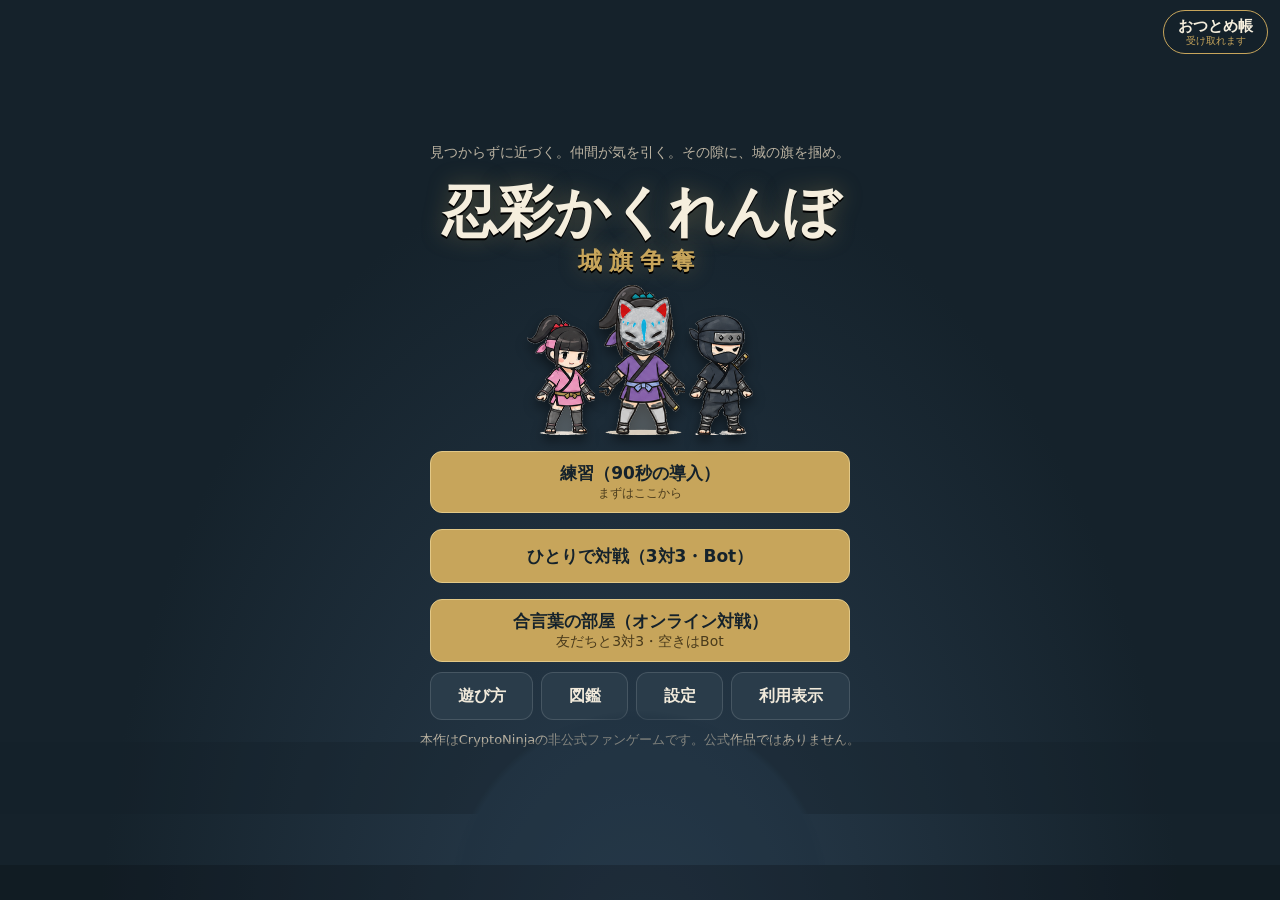
==== commit 5a92d4bd: "update ninsai kakurenbo: おつとめ帳（毎日の小判・交換所）v7 Co-Authored-By: Claude Opus 5.5 <noreply@anthropic.com>" ====
--- a/index.html
+++ b/index.html
@@ -4,7 +4,7 @@
   <meta charset="UTF-8">
   <meta name="viewport" content="width=device-width, initial-scale=1.0, viewport-fit=cover, user-scalable=no">
   <title>忍彩かくれんぼ — 城旗争奪</title>
-  <meta name="description" content="擬態かくれんぼで城の旗を先に掴む3対3の忍者ゲーム。CryptoNinja非公式ファンゲーム。課金なし・通信なし・オフライン可。">
+  <meta name="description" content="擬態かくれんぼで城の旗を先に掴む3対3の忍者ゲーム。CryptoNinja非公式ファンゲーム。課金なし・オフライン可（オンライン対戦は合言葉の部屋）。">
   <meta name="theme-color" content="#15222B">
   <link rel="manifest" href="manifest.webmanifest">
   <link rel="icon" href="icons/icon-192.png">
@@ -12,16 +12,18 @@
   <meta name="apple-mobile-web-app-capable" content="yes">
   <meta name="apple-mobile-web-app-status-bar-style" content="black-translucent">
   <meta name="apple-mobile-web-app-title" content="忍彩かくれんぼ">
-  <link rel="stylesheet" href="style.css?v=4">
+  <link rel="stylesheet" href="style.css?v=7">
 </head>
 <body>
 
   <!-- タイトル -->
   <section id="screen-title" class="screen active">
     <div class="title-wrap">
+      <button class="bonus-btn" id="btn-bonus" data-go="bonus" aria-label="おつとめ帳">おつとめ帳<span class="hint" id="bonus-hint" hidden>受け取れます</span></button>
       <div class="title-castle" aria-hidden="true"></div>
       <p class="title-sub">見つからずに近づく。仲間が気を引く。その隙に、城の旗を掴め。</p>
       <h1 class="title-logo"><span>忍彩かくれんぼ</span><small>城旗争奪</small></h1>
+      <p class="title-badge" id="title-badge" hidden></p>
       <div class="title-chars" aria-hidden="true">
         <img src="img/chars/sakuya_quarter.png" alt="">
         <img src="img/chars/kohaku_front.png" alt="" class="mid">
@@ -52,7 +54,7 @@
   <section id="screen-lobby" class="screen page">
     <header class="page-head"><button class="btn small" data-go="title">← 戻る</button><h2>対戦の準備</h2></header>
     <div class="page-body">
-      <h3>1. 忍者を選ぶ <small>公式39体・能力は全員同じ。見た目だけ</small></h3>
+      <h3>1. 忍者を選ぶ <small>公式39体・能力値6軸（合計21）と固有技が違う</small></h3>
       <div id="char-preview" class="char-preview"></div>
       <div id="char-grid" class="cgrid"></div>
       <h3>2. チーム <small>色と形で見分ける</small></h3>
@@ -64,7 +66,7 @@
       <h3>相手の強さ</h3>
       <div id="dif-cards" class="cards"></div>
       <button class="btn primary big" id="btn-start-match">作戦会議へ →</button>
-      <p class="mini">通信対戦は未実装。味方2人と相手3人は端末内のBot（人間と同じ可視情報・能力制限で動く）。</p>
+      <p class="mini">ひとり用の味方と相手は端末内のBot（人間と同じ可視情報・能力制限で動く）。友だちとは合言葉の部屋で遊べます。</p>
     </div>
   </section>
 
@@ -100,7 +102,7 @@
       <h2>作戦会議 <span class="timer"><b id="briefing-timer">15</b>秒</span></h2>
       <canvas id="briefing-map" width="384" height="288"></canvas>
       <p id="briefing-text"></p>
-      <div class="legend"><span class="n">北・竹回廊</span><span class="c">中央門</span><span class="s">南・石庭</span></div>
+      <div class="legend"><span class="n">一の道</span><span class="c">二の道</span><span class="s">三の道</span></div>
       <button class="btn primary big" id="btn-depart">出発（3秒後に開始）</button>
     </div>
   </section>
@@ -115,7 +117,9 @@
       <div id="hud-mates" class="hud-mates"></div>
       <div class="hud-center">
         <div class="hud-time-wrap"><span id="hud-compass" class="compass">➤</span><span id="hud-time">4:00</span><span id="hud-ot" class="ot">延長</span></div>
-        <div class="hud-tag">城の旗を先に掴め</div>
+        <div id="hud-hp" class="hud-hp"><div class="hp-bar"><div id="hud-hp-bar" class="hp-fill"></div></div><span id="hud-hp-text">HP 100</span></div>
+        <div id="hud-level" class="hud-level"><span id="hud-level-text">Lv.1 0/80</span><div class="lv-bar"><div id="hud-level-bar"></div></div></div>
+        <div class="hud-tag" id="hud-tag">城の旗を先に掴め</div>
       </div>
       <div class="hud-right">
         <canvas id="minimap" width="128" height="96"></canvas>
@@ -125,6 +129,9 @@
     <div id="toast"></div>
     <div id="countdown"></div>
     <div id="hud-return"></div>
+    <div id="hud-exposed" class="hud-exposed"><div class="hx-text"><b>露見中</b> <span id="hud-exposed-sec">12</span>秒 — 味方の手当（1.5m・3秒）か自陣へ</div><div class="hx-bar"><div id="hud-exposed-bar"></div></div><div class="hx-sub" id="hud-exposed-sub"></div></div>
+    <div id="hud-heal" class="hud-heal"><div class="hx-text" id="hud-heal-text"></div><div class="hx-bar"><div id="hud-heal-bar"></div></div></div>
+    <div id="tree-pick" class="tree-pick"></div>
 
     <div id="tut-panel"></div>
     <button id="btn-tut-skip" class="btn small">練習をやめる</button>
@@ -136,8 +143,11 @@
 
     <div id="btns">
       <div id="ping-menu" class="ping-menu"></div>
+      <div id="skill-menu" class="ping-menu skill-menu"><button data-eye="white">⚪ 白目<small>5秒 索敵+1</small></button><button data-eye="black">⚫ 黒目<small>5秒 擬態+1</small></button></div>
+      <button class="abtn ult" data-action="ult" id="btn-ult"><span class="ic">🔥</span><span class="lb" id="btn-ult-label">奥義</span><kbd>Z</kbd></button>
       <button class="abtn sub" data-action="ping"><span class="ic">👋</span><span class="lb">合図</span><kbd>R</kbd></button>
       <button class="abtn sub" data-action="crouch" id="btn-crouch"><span class="ic">🧎</span><span class="lb">しゃがむ</span><kbd>C</kbd></button>
+      <button class="abtn skill" data-action="skill" id="btn-skill"><span class="ic">✨</span><span class="lb" id="btn-skill-label">固有技</span><kbd>X</kbd></button>
       <button class="abtn" data-action="scan"><span class="ic">👁</span><span class="lb">見破り</span><kbd>Q</kbd></button>
       <button class="abtn" data-action="camo"><span class="ic">🎋</span><span class="lb">布</span><kbd>E</kbd></button>
       <button class="abtn main" data-action="shot"><span class="ic">🏷</span><span class="lb">印</span><kbd>Space</kbd></button>
@@ -159,6 +169,7 @@
     <div class="page-body result">
       <h2 id="result-title" class="result-title">結果</h2>
       <p id="result-sub" class="result-sub"></p>
+      <p class="result-badge" id="result-badge" hidden></p>
       <div id="result-hero" class="result-hero"></div>
       <table id="result-table" class="result-table"></table>
       <div class="row">
@@ -186,7 +197,18 @@
       <div id="zukan-stats" class="stats"></div>
       <div id="zukan-filter" class="chips"></div>
       <div id="zukan-cards"></div>
-      <p class="mini">名前・クラン・忍術・武器・紹介文は <a href="https://www.ninja-dao.com/characters" target="_blank" rel="noopener">Ninja DAO 公式キャラクター資料</a>（CC0）から。資料シートは公式2D・公式3Dフィギュア・公式データをまとめた参照用。「ゲーム用アレンジ案」は公式画像を参照して描いた本作の解釈で、公式設定画ではない。</p>
+      <p class="mini">名前・クラン・忍術・武器・紹介文は <a href="https://www.ninja-dao.com/characters" target="_blank" rel="noopener">Ninja DAO 公式キャラクター資料</a>から。本作は <a href="https://www.ninja-dao.com/guidelines" target="_blank" rel="noopener">CryptoNinja 公式利用ガイドライン</a>に沿って作る非公式ファンゲームです。資料シートは公式2D・公式3Dフィギュア・公式データをまとめた参照用。「ゲーム用アレンジ案」は公式画像を参照して描いた本作の解釈で、公式設定画ではない。</p>
+    </div>
+  </section>
+
+  <!-- おつとめ帳（毎日の小判・交換所） -->
+  <section id="screen-bonus" class="screen page">
+    <header class="page-head"><button class="btn small" data-go="title">← 戻る</button><h2>おつとめ帳</h2><span class="koban-total" id="koban-total"></span></header>
+    <div class="page-body">
+      <div class="card" id="bonus-today"></div>
+      <div class="card" id="bonus-shop"><h3 id="shop-head"></h3><p class="mini" id="shop-lead"></p><div class="chips" id="shop-tabs"></div><div id="shop-list"></div></div>
+      <p class="mini" id="bonus-foot"></p>
+      <div class="card ad-card" id="bonus-ad" hidden></div>
     </div>
   </section>
 
@@ -202,12 +224,14 @@
       </div>
       <div class="card">
         <h3>お金・通信</h3>
-        <p>課金・広告・アイテム販売はありません。通信もしません（試合は端末内で完結し、戦績は端末内にだけ保存）。速度・擬態時間・索敵範囲に差をつける要素は今後も売りません。</p>
+        <p>課金・広告・アイテム販売はありません。おつとめ帳の小判と交換所の品は、この端末のこのブラウザの中だけの記録です。お金では手に入らず、ほかの人には見えず、強さも変わりません。</p>
+        <p>通信するのは「合言葉の部屋」を使うときだけです（試合の入力と状態をやりとりします）。ひとり用・練習・おつとめ帳は端末の中で完結し、戦績と小判は端末の中にだけ保存します。</p>
+        <p>速度・擬態時間・索敵範囲に差をつける要素は、今後も売りません。</p>
       </div>
       <div class="card">
         <h3>設計</h3>
-        <p>ルールは「忍彩かくれんぼ — 城旗争奪 ゲーム設計書 v1.0」（2026-09-22）に基づく単一端末向けの試作。3対3の通信対戦・三人称3Dは未実装で、競技の判定はサーバーへ移せる形（入力は方向と行動だけ、座標と命中は判定側が決める）で作ってあります。</p>
-        <p class="mini">版 1.0 ／ ルール版 1.0 ／ マップ「竹影の城」1.0</p>
+        <p>ルールは「忍彩かくれんぼ — 城旗争奪 ゲーム設計書 v1.0」（2026-09-22）に基づく試作。ひとり用は端末内のBotと遊び、合言葉の部屋では判定を部屋サーバーが行います（入力は方向と行動だけ、座標と命中は判定側が決める）。三人称3Dは未実装です。試合ごとの城は本作の生成です。39体の能力値・固有技・HP・レベルアップは「39忍 キャラクター性能設計図 v1.1」「HP・レベルアップ機能 設計図 v1.2」に基づく本作の創作で、公式設定ではありません。</p>
+        <p class="mini">版 1.3 ／ ルール版 1.1（HP・成長） ／ 城ダンジョン 1.0 ／ 練習マップ「竹影の城」1.0</p>
       </div>
     </div>
   </section>
@@ -222,12 +246,17 @@
       <label class="row-set"><span>ボタンにキー名を表示（PC）</span><input type="checkbox" id="set-keys"></label>
       <label class="row-set"><span>画面の拡大率</span><input type="range" id="set-zoom" min="0.8" max="1.3" step="0.1"></label>
       <label class="row-set"><span>音量</span><input type="range" id="set-vol" min="0" max="1" step="0.1"></label>
+      <label class="row-set" id="set-hint-row"><span>タイトルに「受け取れます」を出す<small>その日のおつとめをまだ受け取っていないとき、おつとめ帳のボタンに小さく表示します。</small></span><input type="checkbox" id="set-hint"></label>
+      <div class="row-set" id="set-trio-row"><span>タイトルに並べる3人</span><span class="row-btns"><button class="btn small" id="btn-trio">選ぶ</button><button class="btn small" id="btn-trio-reset">元に戻す</button></span></div>
+      <label class="row-set" id="set-adoffers-row" hidden><span>広告のおさそいを表示する<small>おつとめ帳のいちばん下に、見るかどうかを選べる広告のおまけを出します。オフにしても、小判は毎日もらえます。広告や使う時間を確実に管理したいときは、端末の機能（iPhoneのスクリーンタイム、Androidのファミリーリンク）もお使いください。</small></span><input type="checkbox" id="set-adoffers"></label>
       <label class="row-set col"><span>オンラインのサーバーURL<small>空欄なら既定。自分で公開したWorkerのURLに変えられる</small></span><input id="set-server" inputmode="url" autocomplete="off" spellcheck="false"></label>
       <button class="btn primary big" id="btn-close-settings">閉じる</button>
-      <button class="btn small danger" id="btn-reset-save">戦績と設定を消す</button>
+      <button class="btn small danger" id="btn-reset-save">戦績・設定・小判を消す</button>
     </div>
   </div>
   <div id="sheet-modal" class="overlay"><img id="sheet-img" alt="キャラクターシート"></div>
+  <div id="trio-modal" class="overlay"><div class="panel wide"><h2 id="trio-head"></h2><div id="trio-grid" class="cgrid"></div><div class="row"><button class="btn primary" id="btn-trio-ok">決める</button><button class="btn" id="btn-trio-cancel">やめる</button></div></div></div>
+  <div id="gate-modal" class="overlay"><div class="panel"><h2 id="gate-head"></h2><p id="gate-lead"></p><p class="gate-q" id="gate-q"></p><p class="gate-in" id="gate-in" aria-live="polite"></p><div class="gate-pad" id="gate-pad"></div><p class="mini" id="gate-msg" aria-live="polite"></p><button class="btn" id="btn-gate-cancel"></button></div></div>
   <div id="picker-modal" class="overlay">
     <div class="panel wide">
       <h2>味方を指名</h2>
@@ -236,11 +265,15 @@
     </div>
   </div>
 
-  <script src="chars.js?v=4"></script>
-  <script src="data.js?v=4"></script>
-  <script src="sim.js?v=4"></script>
-  <script src="render.js?v=4"></script>
-  <script src="net.js?v=4"></script>
-  <script src="game.js?v=4"></script>
+  <script src="chars.js?v=7"></script>
+  <script src="balance.js?v=7"></script>
+  <script src="castle.js?v=7"></script>
+  <script src="data.js?v=7"></script>
+  <script src="sim.js?v=7"></script>
+  <script src="render.js?v=7"></script>
+  <script src="net.js?v=7"></script>
+  <script src="bonus.js?v=7"></script>
+  <script src="ads.js?v=7"></script>
+  <script src="game.js?v=7"></script>
 </body>
 </html>
--- a/style.css
+++ b/style.css
@@ -112,6 +112,51 @@
 .mate-chip small { display: block; font-size: 11px; }
 .mate-chip em { font-style: normal; font-size: 11px; background: #4a3a20; color: #ffd68a; border-radius: 8px; padding: 1px 6px; }
 .mate-chip em.mk { background: #5a2a24; color: #ffb3a8; }
+.mate-chip em.hl { background: #23483a; color: #b9f0cf; }
+.mate-chip.exposed { border: 1px solid rgba(217,72,59,.8); }
+.mate-chip .hpb { display: block; width: 64px; height: 4px; background: #ffffff22; border-radius: 2px; margin-top: 2px; overflow: hidden; }
+.mate-chip .hpb b { display: block; height: 100%; width: 100%; background: var(--green); border-radius: 2px; }
+.mate-chip .hpb.mid b { background: var(--yellow); } .mate-chip .hpb.low b { background: var(--red); }
+/* 自分のHP・チームのレベル（HUD上中央） */
+.hud-hp { display: flex; align-items: center; gap: 6px; justify-content: center; margin-top: 4px; font-size: 12px; font-weight: 700; font-variant-numeric: tabular-nums; }
+.hp-bar { width: 120px; height: 8px; background: rgba(21,34,43,.85); border: 1px solid #ffffff33; border-radius: 5px; overflow: hidden; }
+.hp-fill { height: 100%; width: 100%; background: var(--green); border-radius: 5px; transition: width .15s linear, background-color .2s; }
+.hud-hp.mid .hp-fill { background: var(--yellow); } .hud-hp.low .hp-fill { background: var(--red); }
+.hud-hp.low #hud-hp-text { color: #ff8a7a; }
+.hud-level { display: flex; align-items: center; gap: 6px; justify-content: center; margin-top: 3px; font-size: 11px; color: #ffe2a8; font-variant-numeric: tabular-nums; }
+.lv-bar { width: 90px; height: 4px; background: rgba(21,34,43,.85); border: 1px solid #ffffff22; border-radius: 3px; overflow: hidden; }
+#hud-level-bar { height: 100%; width: 0; background: var(--brass); transition: width .2s linear; }
+.hud-level.max { color: #ffd97a; }
+/* 露見中の帯・手当の進捗（画面中央やや下） */
+.hud-exposed, .hud-heal { position: absolute; left: 50%; top: 58%; transform: translateX(-50%); width: min(92vw, 420px); background: rgba(90,28,24,.92); border: 1px solid rgba(255,138,122,.7); border-radius: 12px; padding: 6px 12px; display: none; z-index: 8; pointer-events: none; text-align: center; font-size: 14px; }
+.hud-exposed.on, .hud-heal.on { display: block; }
+.hud-heal { background: rgba(22,60,44,.92); border-color: rgba(159,240,207,.7); top: 62%; }
+.hx-text b { color: #ffb3a8; }
+.hud-heal .hx-text { color: #d6f5e3; }
+.hx-bar { height: 6px; background: #ffffff22; border-radius: 3px; margin-top: 5px; overflow: hidden; }
+#hud-exposed-bar { height: 100%; width: 0; background: #ff8a7a; transition: width .1s linear; }
+#hud-heal-bar { height: 100%; width: 0; background: #9ff0cf; transition: width .1s linear; }
+.hx-sub { font-size: 12px; color: #ffd6cf; margin-top: 3px; min-height: 1em; }
+/* 系統選択（レベルアップ時・5秒） */
+.tree-pick { position: absolute; left: 50%; top: calc(58px + var(--sat)); transform: translateX(-50%); width: min(94vw, 560px); background: rgba(21,34,43,.94); border: 1px solid var(--brass); border-radius: 14px; padding: 8px 10px 10px; display: none; z-index: 9; box-shadow: 0 6px 20px rgba(0,0,0,.5); }
+.tree-pick.on { display: block; }
+body.tree-pick-on #toast { top: calc(215px + var(--sat)); }
+.tp-head { display: flex; justify-content: space-between; align-items: baseline; font-size: 14px; color: var(--paper); margin-bottom: 6px; }
+.tp-head b { color: var(--brass); font-size: 18px; }
+.tp-timer { font-size: 13px; color: var(--muted); } .tp-timer b { font-size: 16px; color: #ffe2a8; }
+.tp-cards { display: grid; grid-template-columns: repeat(3, 1fr); gap: 6px; }
+.tp-card { position: relative; min-height: 96px; border-radius: 12px; border: 2px solid #ffffff22; background: var(--ink3); color: var(--text); text-align: left; padding: 8px 8px 6px; cursor: pointer; display: flex; flex-direction: column; gap: 2px; }
+.tp-card:active { transform: translateY(1px); filter: brightness(1.15); }
+.tp-card.rec { border-color: var(--brass); background: #33402e; }
+.tp-card > b { font-size: 16px; }
+.tp-card > small { font-size: 10px; color: var(--muted); }
+.tp-card .tp-name { font-size: 13px; font-weight: 700; color: #ffe2a8; margin-top: 2px; }
+.tp-card p { font-size: 11px; line-height: 1.35; color: #d7d0c0; margin: 0; }
+.tp-card .tp-key { position: absolute; right: 6px; top: 6px; background: #f5eedd; color: var(--ink); border-radius: 5px; font-size: 10px; padding: 0 5px; font-weight: 700; display: none; }
+body.show-keys .tp-card .tp-key { display: block; }
+.tp-card .tp-rec { position: absolute; left: 8px; top: -9px; background: var(--brass); color: var(--ink); font-style: normal; font-size: 10px; font-weight: 800; border-radius: 8px; padding: 1px 7px; }
+.tp-card.t-kage { --tt: #9fc9ff; } .tp-card.t-waza { --tt: #ffb090; } .tp-card.t-mamori { --tt: #b9f0cf; }
+.tp-card > b { color: var(--tt, var(--paper)); }
 .hud-center { text-align: center; }
 .hud-time-wrap { display: inline-flex; align-items: center; gap: 8px; background: rgba(21,34,43,.8); border: 1px solid #ffffff22; border-radius: 22px; padding: 4px 14px; }
 #hud-time { font-size: 24px; font-weight: 700; font-variant-numeric: tabular-nums; }
@@ -119,7 +164,9 @@
 .compass { display: inline-block; color: var(--brass); font-size: 20px; }
 .ot { display: none; background: var(--red); color: #fff; border-radius: 8px; padding: 1px 8px; font-size: 13px; font-weight: 700; }
 .ot.on { display: inline-block; }
-.hud-tag { font-size: 12px; color: var(--muted); margin-top: 2px; }
+.hud-tag { font-size: 12px; color: var(--muted); margin-top: 2px; max-width: 46vw; white-space: nowrap; overflow: hidden; text-overflow: ellipsis; }
+.compass.dim { opacity: .3; }
+.dif-card small { display: block; font-size: 11px; color: var(--muted); margin-top: 3px; line-height: 1.35; }
 .hud-right { display: flex; flex-direction: column; align-items: flex-end; gap: 6px; pointer-events: auto; }
 #minimap { width: 128px; height: 96px; border: 1px solid #ffffff33; border-radius: 6px; background: #0d1219; }
 .icon-btn { width: 44px; height: 44px; border-radius: 12px; border: 1px solid #ffffff33; background: rgba(21,34,43,.85); font-size: 22px; cursor: pointer; }
@@ -145,11 +192,36 @@
 .claim-btn small { color: #fff; opacity: .7; display: none; }
 @keyframes pulse { from { transform: scale(1); } to { transform: scale(1.06); } }
 
-#btns { position: absolute; right: calc(10px + var(--sar)); bottom: calc(14px + var(--sab)); display: grid; grid-template-columns: 62px 62px 76px; grid-template-rows: 62px 76px; gap: 8px; align-items: end; justify-items: end; z-index: 7; touch-action: none; }
+/* 操作ボタン列：3列×3段の固定配置（奥義はLv5で現れる・出ても他がずれない） */
+#btns { position: absolute; right: calc(10px + var(--sar)); bottom: calc(14px + var(--sab)); display: grid; grid-template-columns: 62px 62px 76px; grid-template-rows: 56px 62px 76px; gap: 8px; align-items: end; justify-items: end; z-index: 7; touch-action: none; }
+#btns .abtn[data-action="ult"] { grid-area: 1 / 1; }
+#btns .abtn[data-action="ping"] { grid-area: 1 / 2; }
+#btns .abtn[data-action="crouch"] { grid-area: 1 / 3; }
+#btns .abtn[data-action="skill"] { grid-area: 2 / 1; }
+#btns .abtn[data-action="scan"] { grid-area: 2 / 2; }
+#btns .abtn[data-action="camo"] { grid-area: 2 / 3; }
+#btns .abtn[data-action="shot"] { grid-area: 3 / 3; }
 body.swap #btns { right: auto; left: calc(10px + var(--sal)); justify-items: start; grid-template-columns: 76px 62px 62px; }
+body.swap #btns .abtn[data-action="ult"] { grid-area: 1 / 3; }
+body.swap #btns .abtn[data-action="ping"] { grid-area: 1 / 2; }
+body.swap #btns .abtn[data-action="crouch"] { grid-area: 1 / 1; }
+body.swap #btns .abtn[data-action="skill"] { grid-area: 2 / 3; }
+body.swap #btns .abtn[data-action="scan"] { grid-area: 2 / 2; }
+body.swap #btns .abtn[data-action="camo"] { grid-area: 2 / 1; }
+body.swap #btns .abtn[data-action="shot"] { grid-area: 3 / 1; }
 .abtn { position: relative; width: 62px; height: 62px; border-radius: 50%; border: 2px solid #ffffff44; background: rgba(21,34,43,.85); color: var(--text); display: flex; flex-direction: column; align-items: center; justify-content: center; cursor: pointer; padding: 0; touch-action: none; }
 .abtn.main { width: 76px; height: 76px; border-color: var(--brass); }
 .abtn.sub { width: 56px; height: 56px; opacity: .9; }
+.abtn.skill { border-color: #8fd3ff; background: rgba(24,44,60,.9); }
+.abtn.skill .lb { font-size: 10px; max-width: 54px; white-space: nowrap; overflow: hidden; text-overflow: clip; }
+.abtn.skill.armed { border-color: #c8f0ff; box-shadow: 0 0 12px rgba(143,211,255,.7); }
+.abtn.skill.blocked { opacity: .55; }
+.abtn.ult { display: none; width: 56px; height: 56px; border-color: #ffd97a; background: radial-gradient(circle at 50% 35%, #7a5a1a, #3d2e0d 70%); color: #ffe9b0; box-shadow: 0 0 16px rgba(255,217,122,.55); animation: ultglow 1.2s infinite alternate; }
+.abtn.ult.on { display: flex; }
+.abtn.ult.blocked { animation: none; box-shadow: none; opacity: .6; }
+.abtn.ult .lb { font-size: 10px; }
+@keyframes ultglow { from { box-shadow: 0 0 10px rgba(255,217,122,.4); } to { box-shadow: 0 0 20px rgba(255,217,122,.85); } }
+.skill-menu button small { display: block; font-size: 11px; font-weight: 400; }
 .abtn .ic { font-size: 22px; line-height: 1; }
 .abtn.main .ic { font-size: 28px; }
 .abtn .lb { font-size: 11px; margin-top: 2px; }
@@ -199,6 +271,31 @@
 .result-table th, .result-table td { padding: 6px 4px; border-bottom: 1px solid #ffffff14; text-align: center; }
 .result-table td:first-child { text-align: left; }
 .result-table td small { display: block; }
+.result-table th { font-size: 12px; color: var(--muted); font-weight: 600; }
+.result-table td.result-level { font-size: 14px; color: #ffe2a8; text-align: center; padding: 4px 0 8px; }
+@media (max-width: 640px) { .result-table { font-size: 12px; } .result-table th, .result-table td { padding: 5px 2px; } .result-table th { font-size: 10px; } }
+/* 能力値6軸のバー（ロビー・図鑑） */
+.sbars { display: grid; grid-template-columns: repeat(2, minmax(0, 1fr)); gap: 3px 12px; margin-top: 6px; }
+.sbar { display: flex; align-items: center; gap: 6px; font-size: 12px; }
+.sbar span { width: 2.2em; color: var(--muted); flex-shrink: 0; }
+.sbar i { flex: 1; height: 7px; background: #ffffff18; border-radius: 4px; overflow: hidden; display: block; }
+.sbar i b { display: block; height: 100%; background: var(--brass); border-radius: 4px; }
+.sbar i b.v5 { background: #ffd97a; } .sbar i b.v1, .sbar i b.v2 { background: #8a7a55; }
+.sbar em { font-style: normal; width: 1em; text-align: right; font-weight: 700; color: var(--paper); }
+.sbars.mini { grid-template-columns: repeat(3, minmax(0, 1fr)); gap: 2px 8px; margin-top: 2px; }
+.sbars.mini .sbar { font-size: 11px; } .sbars.mini .sbar span { width: 2em; } .sbars.mini .sbar i { height: 5px; }
+.cp-title { font-size: 13px; color: #ffe2a8; margin-top: 2px; }
+.cp-title em { font-style: normal; margin-left: 6px; font-size: 11px; background: #ffffff12; border-radius: 8px; padding: 1px 7px; color: var(--muted); }
+.cp-more { grid-column: 1 / -1; display: grid; grid-template-columns: 1fr 1fr; gap: 8px; border-top: 1px solid #ffffff12; padding-top: 8px; margin-top: 4px; }
+.cp-skill, .cp-plan { font-size: 13px; }
+.cp-skill b { color: #8fd3ff; font-size: 14px; }
+.cp-skill small, .cp-plan small { display: block; color: var(--muted); font-size: 11px; }
+.cp-skill p, .cp-plan p { margin: 2px 0 0; font-size: 12px; line-height: 1.4; }
+.cp-skill p.ctr { color: #ffd6cf; }
+.cp-plan b { color: var(--brass); }
+.cp-tree { display: inline-block; font-size: 11px; border: 1px solid var(--brass); border-radius: 8px; padding: 1px 7px; color: #ffe2a8; margin-left: 6px; }
+.zcard .zskill b { color: #8fd3ff; }
+.zcard .zskill small { color: #ffd6cf; }
 .stats { display: grid; grid-template-columns: repeat(4, 1fr); gap: 6px; margin-bottom: 12px; }
 .stat { background: var(--ink2); border-radius: 10px; padding: 8px 4px; text-align: center; font-size: 12px; color: var(--muted); }
 .stat b { display: block; font-size: 20px; color: var(--paper); }
@@ -221,20 +318,45 @@
 }
 @media (max-height: 460px) {
   .hud-mates .mate-chip small { display: none; }
+  .mate-chip .hpb { width: 48px; }
   #minimap { width: 96px; height: 72px; }
   .hud-tag { display: none; }
+  #btns { grid-template-rows: 52px 58px 72px; gap: 6px; }
+  .abtn { width: 58px; height: 58px; }
+  .abtn.main { width: 72px; height: 72px; }
+  .abtn.sub, .abtn.ult { width: 52px; height: 52px; }
+  .tree-pick { top: calc(38px + var(--sat)); padding: 5px 8px 6px; width: min(60vw, 480px); }
+  .tp-card { min-height: 56px; padding: 5px 8px 4px; }
+  /* 露見・手当の帯は右下のボタン列にかからないよう少し左へ */
+  .hud-exposed, .hud-heal { left: calc(50% - 90px); width: min(52vw, 400px); font-size: 13px; }
+  .tp-card p { display: none; }
+  body.tree-pick-on #toast { top: calc(150px + var(--sat)); }
 }
 
+/* 幅の狭いスマホ縦：上のHUDを3列に収める（HP・レベルの数字はバーの下へ・地図は小さく） */
+@media (max-width: 480px) {
+  .hud-top { gap: 4px; }
+  .hud-center { min-width: 0; flex: 0 1 auto; }
+  .hud-hp, .hud-level { flex-wrap: wrap; row-gap: 1px; }
+  #hud-hp-text, #hud-level-text { flex-basis: 100%; text-align: center; }
+  .hp-bar { width: 96px; } .lv-bar { width: 80px; }
+  .hud-tag { display: none; }
+  #minimap { width: 96px; height: 72px; }
+  .hud-mates .mate-chip small { display: none; }
+  .mate-chip .hpb { width: 44px; }
+}
 /* 縦画面：状態表示をボタン列の上へ逃がす */
 @media (orientation: portrait) {
-  .hud-bottom { bottom: calc(176px + var(--sab)); width: min(86vw, 360px); }
-  #btns { grid-template-columns: 56px 56px 72px; grid-template-rows: 56px 72px; }
+  .hud-bottom { bottom: calc(226px + var(--sab)); width: min(86vw, 360px); }
+  #btns { grid-template-columns: 56px 56px 72px; grid-template-rows: 52px 56px 72px; }
   #rotate-hint { bottom: auto; top: calc(150px + var(--sat)); }
   #stick-zone { top: 36%; }
+  .hud-exposed, .hud-heal { top: 50%; }
+  .hud-heal { top: 55%; }
 }
 
 /* ---------- 39体のキャラ選択 ---------- */
-.char-preview { display: flex; gap: 14px; align-items: center; background: var(--ink2); border: 1px solid #ffffff12; border-radius: 14px; padding: 10px 14px; margin-bottom: 10px; }
+.char-preview { display: grid; grid-template-columns: auto minmax(0, 1fr); gap: 8px 14px; align-items: center; background: var(--ink2); border: 1px solid #ffffff12; border-radius: 14px; padding: 10px 14px; margin-bottom: 10px; }
 .char-preview img { height: 150px; filter: drop-shadow(0 6px 6px rgba(0,0,0,.5)); }
 .char-preview b { font-size: 22px; }
 .cp-sub { color: var(--brass); font-size: 14px; }
@@ -257,7 +379,7 @@
 .zimg { position: relative; width: 150px; flex-shrink: 0; }
 .zimg img { width: 150px; height: 150px; border-radius: 12px; object-fit: cover; }
 .zimg .zsprite { position: absolute; right: -8px; bottom: -6px; width: auto; height: 90px; border-radius: 0; filter: drop-shadow(0 3px 3px rgba(0,0,0,.6)); }
-@media (max-width: 640px) { .zcard { flex-direction: row; } .zimg { width: 110px; } .zimg img { width: 110px; height: 110px; } .zimg .zsprite { height: 70px; } .char-preview img { height: 120px; } }
+@media (max-width: 640px) { .zcard { flex-direction: row; } .zimg { width: 110px; } .zimg img { width: 110px; height: 110px; } .zimg .zsprite { height: 70px; } .char-preview img { height: 120px; } .cp-more { grid-template-columns: 1fr; } .sbars.mini { grid-template-columns: repeat(2, minmax(0, 1fr)); } .zbody { min-width: 0; flex: 1; } }
 
 /* ---------- オンライン（合言葉の部屋） ---------- */
 .code-row { display: flex; gap: 8px; }
@@ -279,3 +401,86 @@
 .room-me .btn img.face { width: 28px; height: 28px; border-radius: 50%; }
 .room-me .btn small { margin-left: 4px; }
 body.online-pause #btn-resume { display: none; }
+
+/* hidden 属性は、要素の display 指定（.row-set など）より常に優先する */
+[hidden] { display: none !important; }
+
+/* ---------- おつとめ帳（毎日の小判）・交換所・朱印帳・着せ替え（設計図 docs/login-bonus-blueprint.md §7.1） ---------- */
+.bonus-btn { position: absolute; top: calc(10px + var(--sat)); right: calc(12px + var(--sar)); min-height: 44px; padding: 6px 14px; border-radius: 22px; border: 1px solid var(--brass); background: rgba(21,34,43,.85); color: var(--paper); font-weight: 700; z-index: 2; line-height: 1.15; cursor: pointer; font-family: var(--font); font-size: 15px; }
+.bonus-btn .hint { display: block; font-size: 10px; font-weight: 400; color: var(--brass); }
+.bonus-btn .hint[hidden] { display: none; }
+@media (max-width: 520px) and (orientation: portrait) { .title-wrap { padding-top: calc(64px + var(--sat)); } }
+.title-badge, .result-badge { font-size: 14px; color: #ffe2a8; border: 1px solid #ffffff22; border-radius: 14px; padding: 2px 12px; display: inline-block; margin: 0; }
+.title-badge[hidden], .result-badge[hidden] { display: none; }
+.koban-total { margin-left: auto; color: var(--brass); font-weight: 700; display: inline-flex; align-items: center; gap: 6px; white-space: nowrap; }
+.koban-total::before { content: ""; width: 14px; height: 18px; border-radius: 50%; background: radial-gradient(ellipse at 40% 35%, #f3dc94, #c7a55b 60%, #8a6d2c); box-shadow: 0 0 0 1px #6b5320 inset; }
+.slots { display: grid; grid-template-columns: repeat(7, minmax(0, 1fr)); gap: 6px; margin: 6px 0 10px; }
+@media (max-width: 420px) { .slots { grid-template-columns: repeat(4, minmax(0, 1fr)); } }
+.slot7 { position: relative; background: var(--ink3); border: 1px solid #ffffff18; border-radius: 10px; padding: 6px 2px; text-align: center; min-height: 56px; display: flex; flex-direction: column; align-items: center; justify-content: center; }
+.slot7 span { font-size: 11px; color: var(--muted); }
+.slot7 b { font-size: 18px; color: var(--paper); }
+.slot7.next { border: 2px solid var(--brass); }
+.slot7.done::after { content: "済"; position: absolute; left: 50%; top: 50%; transform: translate(-50%, -50%) rotate(-12deg); width: 36px; height: 36px; border-radius: 50%; border: 2px solid #c8323a; color: #c8323a; background: rgba(245,238,221,.88); font-weight: 700; font-size: 16px; display: flex; align-items: center; justify-content: center; font-family: var(--serif); }
+.slot7.just::after { animation: hanko .35s ease-out; }
+@keyframes hanko { from { transform: translate(-50%, -50%) rotate(-12deg) scale(1.8); opacity: 0; } to { transform: translate(-50%, -50%) rotate(-12deg) scale(1); opacity: 1; } }
+.bonus-msg { margin: 6px 0; }
+.bonus-msg.good { color: #ffe2a8; font-weight: 700; }
+.bonus-msg.warn { color: #ffb3a8; font-size: 14px; }
+.days-total { text-align: right; margin: 4px 0 0; }
+.shop-item { display: flex; align-items: center; gap: 10px; background: var(--ink3); border: 1px solid #ffffff12; border-radius: 10px; padding: 6px 10px; margin-bottom: 6px; }
+.shop-item .si-name { flex: 1; min-width: 5.5em; }
+.shop-item > .btn.small, .shop-item > .owned-tag { flex: 0 1 auto; max-width: 46%; }
+.shop-item .si-name b { display: block; font-size: 15px; }
+.shop-item .btn.small, .seal-cell .btn.small { min-height: 44px; font-size: 13px; padding: 4px 10px; }
+.btn.confirm { border: 2px solid #c8323a; background: #3a2026; }
+.btn.on { border-color: var(--brass); color: var(--brass); }
+.btn[disabled] { opacity: .55; cursor: default; }
+.owned-tag { font-size: 12px; color: var(--brass); min-height: 44px; display: inline-flex; align-items: center; }
+.swatch { width: 40px; height: 40px; border-radius: 8px; flex-shrink: 0; display: inline-flex; align-items: center; justify-content: center; border: 1px solid #ffffff22; background: var(--ink); color: var(--paper); font-weight: 700; }
+.swatch.t { font-family: var(--serif); color: #ffe2a8; }
+.swatch.fr { border: 3px solid #ffffff44; background: rgba(21,34,43,.75); }
+.swatch.bb { background: var(--paper); color: var(--ink); border-radius: 12px; }
+.seal-grid { display: grid; grid-template-columns: repeat(auto-fill, minmax(92px, 1fr)); gap: 8px; }
+.seal-cell { display: flex; flex-direction: column; align-items: center; gap: 3px; background: var(--ink3); border-radius: 10px; padding: 6px 4px; text-align: center; }
+.seal-cell img { width: 52px; height: 52px; border-radius: 50%; background: #3a4a55; object-fit: cover; opacity: .35; filter: grayscale(1); }
+.seal-cell.own img { opacity: 1; filter: none; box-shadow: 0 0 0 3px #c8323a, 0 0 0 6px #c8323a55; }
+.seal-cell span { font-size: 12px; font-weight: 700; }
+.seal-mark { display: inline-flex; align-items: center; justify-content: center; width: 20px; height: 20px; margin-left: 6px; border-radius: 50%; background: #c8323a; color: #fff; font-size: 11px; font-family: var(--serif); vertical-align: middle; }
+.ad-card { min-height: 220px; }
+.ad-card[hidden] { display: none; }
+.ad-choice { display: grid; grid-template-columns: 1fr 1fr; gap: 8px; margin: 8px 0; }
+.ad-choice.one { grid-template-columns: 1fr; }
+.ad-choice.wait { pointer-events: none; opacity: .7; }
+.link-btn { background: none; border: none; color: var(--text); text-decoration: underline; font-size: 15px; min-height: 44px; padding: 0 4px; cursor: pointer; font-family: var(--font); }
+.stamp-card { background: #F5EEDD; color: var(--ink); border-radius: 10px; padding: 8px 10px; margin-top: 8px; }
+.stamp-card .mini { color: #5a5040; margin: 2px 0; }
+.stamps { display: flex; gap: 6px; justify-content: center; margin: 4px 0; }
+.stamp { width: 30px; height: 30px; border-radius: 50%; border: 2px dashed #b8a98a; display: inline-block; }
+.stamp.on { border: 2px solid #c8323a; box-shadow: 0 0 0 3px #F5EEDD inset, 0 0 0 5px #c8323a inset; }
+.stamp.just { animation: hanko2 .35s ease-out; }
+@keyframes hanko2 { from { transform: scale(1.8); opacity: 0; } to { transform: scale(1); opacity: 1; } }
+body.reduce-motion .slot7.just::after, body.reduce-motion .stamp.just { animation: none; }
+.row-btns { display: inline-flex; gap: 6px; }
+.gate-q { font-size: 30px; font-weight: 700; text-align: center; margin: 8px 0 4px; font-family: var(--serif); color: var(--paper); }
+.gate-in { font-size: 28px; letter-spacing: .2em; text-align: center; min-height: 40px; margin: 0 0 8px; color: var(--brass); border-bottom: 1px solid #ffffff22; }
+.gate-pad { display: grid; grid-template-columns: repeat(3, 1fr); gap: 8px; margin-bottom: 8px; }
+.gate-pad .btn { min-height: 56px; font-size: 20px; }
+/* 着せ替え：タイトルの背景（画像なし・グラデーションだけ） */
+body[data-bg="bg_yuyake"] #screen-title, .swatch[data-bg-preview="bg_yuyake"] { background: radial-gradient(ellipse at 50% 110%, #8a4a2a 0%, #3a2430 45%, var(--ink) 78%); }
+body[data-bg="bg_yuki"] #screen-title, .swatch[data-bg-preview="bg_yuki"] { background: radial-gradient(circle at 20% 30%, #ffffff55 0 1.5px, transparent 2.5px) 0 0 / 46px 46px, radial-gradient(circle at 70% 60%, #ffffff40 0 1px, transparent 2px) 0 0 / 34px 34px, linear-gradient(180deg, #4a5f72 0%, #1f2d3a 55%, var(--ink) 100%); }
+body[data-bg="bg_sakura"] #screen-title, .swatch[data-bg-preview="bg_sakura"] { background: radial-gradient(circle at 25% 35%, #f6c6d655 0 2px, transparent 3px) 0 0 / 52px 52px, radial-gradient(circle at 75% 65%, #f6c6d640 0 1.5px, transparent 2.5px) 0 0 / 38px 38px, linear-gradient(180deg, #6a3a52 0%, #2a1f2e 55%, var(--ink) 100%); }
+body[data-bg="bg_tsukiyo"] #screen-title, .swatch[data-bg-preview="bg_tsukiyo"] { background: radial-gradient(circle at 78% 16%, #f5eedd 0 3%, #f5eedd44 3.5%, transparent 9%), radial-gradient(ellipse at 50% 110%, #22344a 0%, #0b131b 70%); }
+body[data-bg="bg_kinbyobu"] #screen-title, .swatch[data-bg-preview="bg_kinbyobu"] { background: linear-gradient(135deg, #2e2614 0%, #5d4a20 45%, #2e2614 100%); }
+/* 名札：自分の HUD の札だけ（露見中の赤い枠は上書きしない） */
+body[data-frame] .mate-chip.me:not(.exposed) { border-width: 2px; border-style: solid; }
+body[data-frame="fr_take"] .mate-chip.me:not(.exposed), body[data-frame="fr_take"] .title-badge, body[data-frame="fr_take"] .result-badge, .swatch[data-frame-preview="fr_take"] { border-color: #5fae7c; }
+body[data-frame="fr_gin"] .mate-chip.me:not(.exposed), body[data-frame="fr_gin"] .title-badge, body[data-frame="fr_gin"] .result-badge, .swatch[data-frame-preview="fr_gin"] { border-color: #b9c3cb; }
+body[data-frame="fr_fuji"] .mate-chip.me:not(.exposed), body[data-frame="fr_fuji"] .title-badge, body[data-frame="fr_fuji"] .result-badge, .swatch[data-frame-preview="fr_fuji"] { border-color: #9b7fc4; }
+body[data-frame="fr_kin"] .mate-chip.me:not(.exposed), body[data-frame="fr_kin"] .title-badge, body[data-frame="fr_kin"] .result-badge, .swatch[data-frame-preview="fr_kin"] { border-color: #e2c887; box-shadow: 0 0 6px rgba(226,200,135,.45); }
+/* 吹き出し：結果画面・練習おわり */
+body[data-bubble="bb_washi"] .bubble, .swatch[data-bubble-preview="bb_washi"] { background: #efe6cf; border: 1px solid #c9b98f; }
+body[data-bubble="bb_washi"] .bubble::before { border-right-color: #c9b98f; }
+body[data-bubble="bb_makimono"] .bubble, .swatch[data-bubble-preview="bb_makimono"] { border-left: 6px solid #7a5230; border-right: 6px solid #7a5230; }
+body[data-bubble="bb_makimono"] .bubble::before { left: -16px; border-right-color: #7a5230; }
+body[data-bubble="bb_yozora"] .bubble, .swatch[data-bubble-preview="bb_yozora"] { background: #1b2a44; color: var(--text); }
+body[data-bubble="bb_yozora"] .bubble::before { border-right-color: #1b2a44; }
